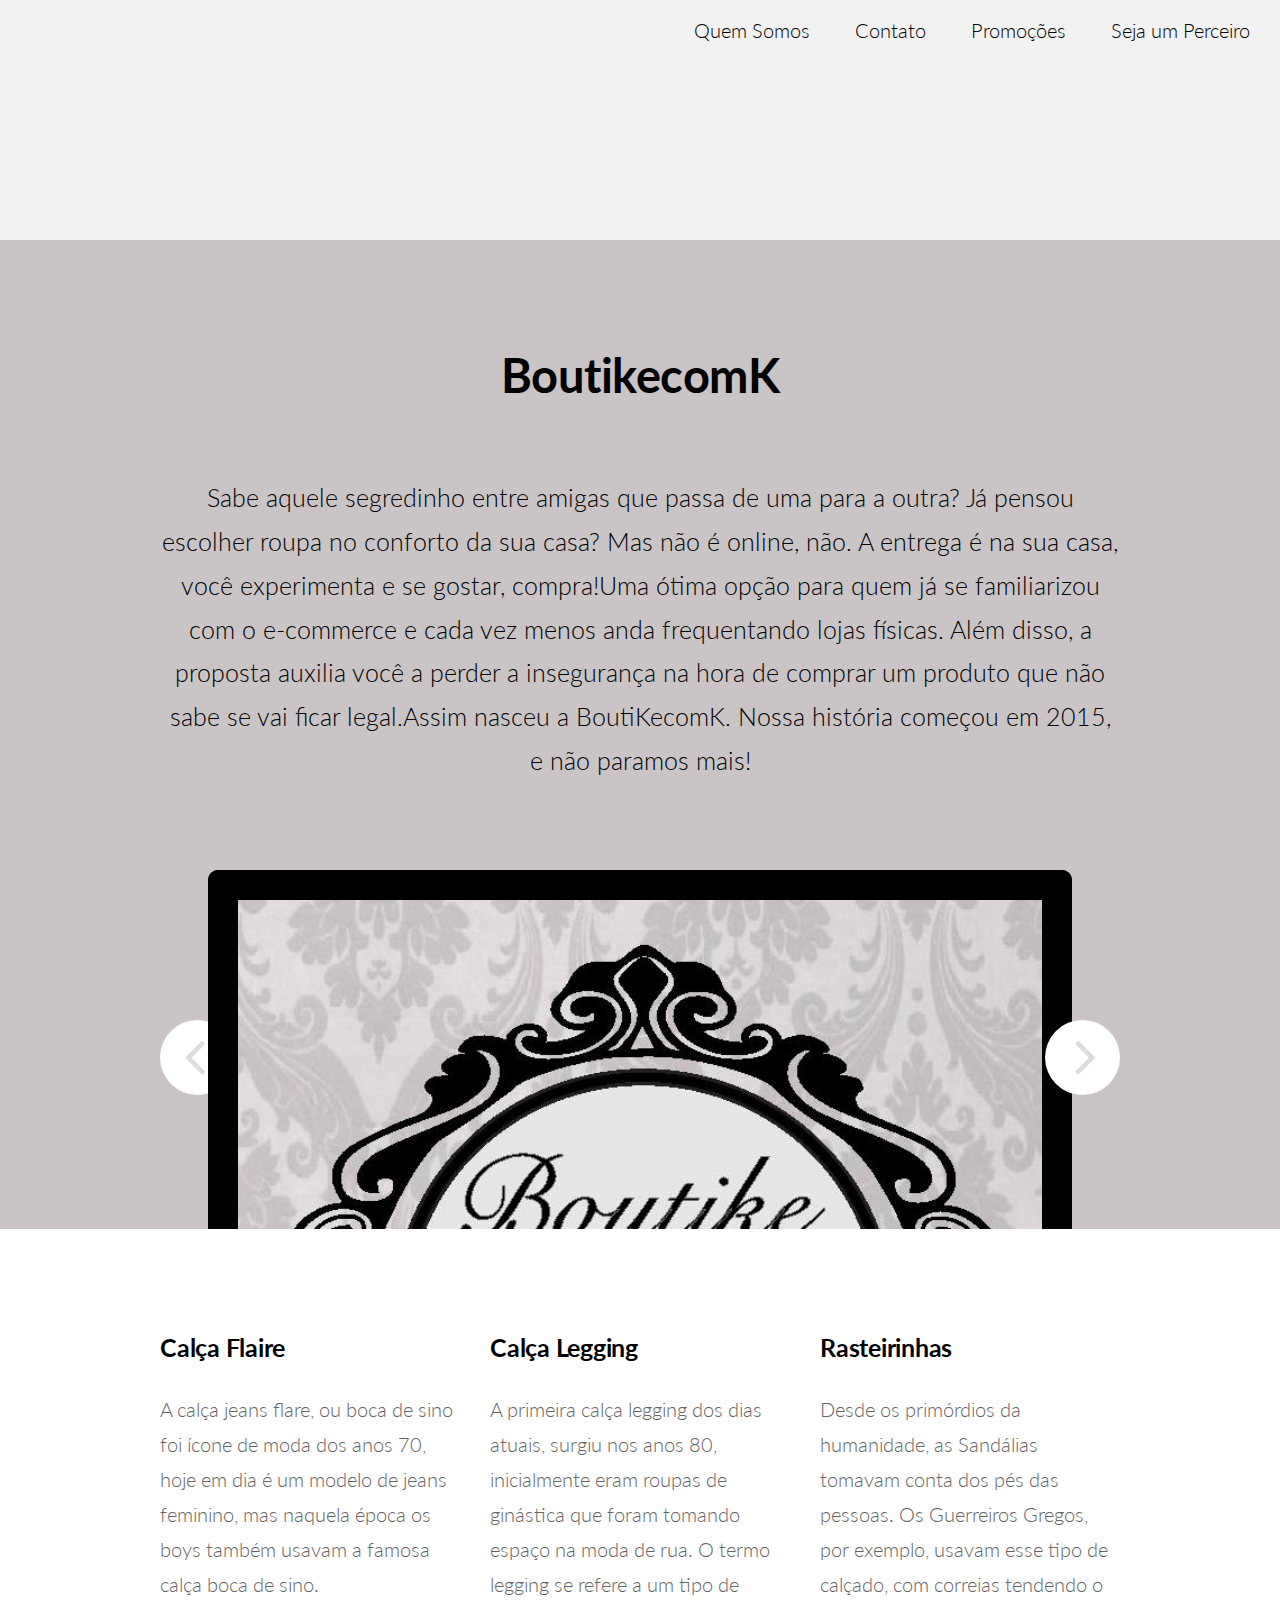
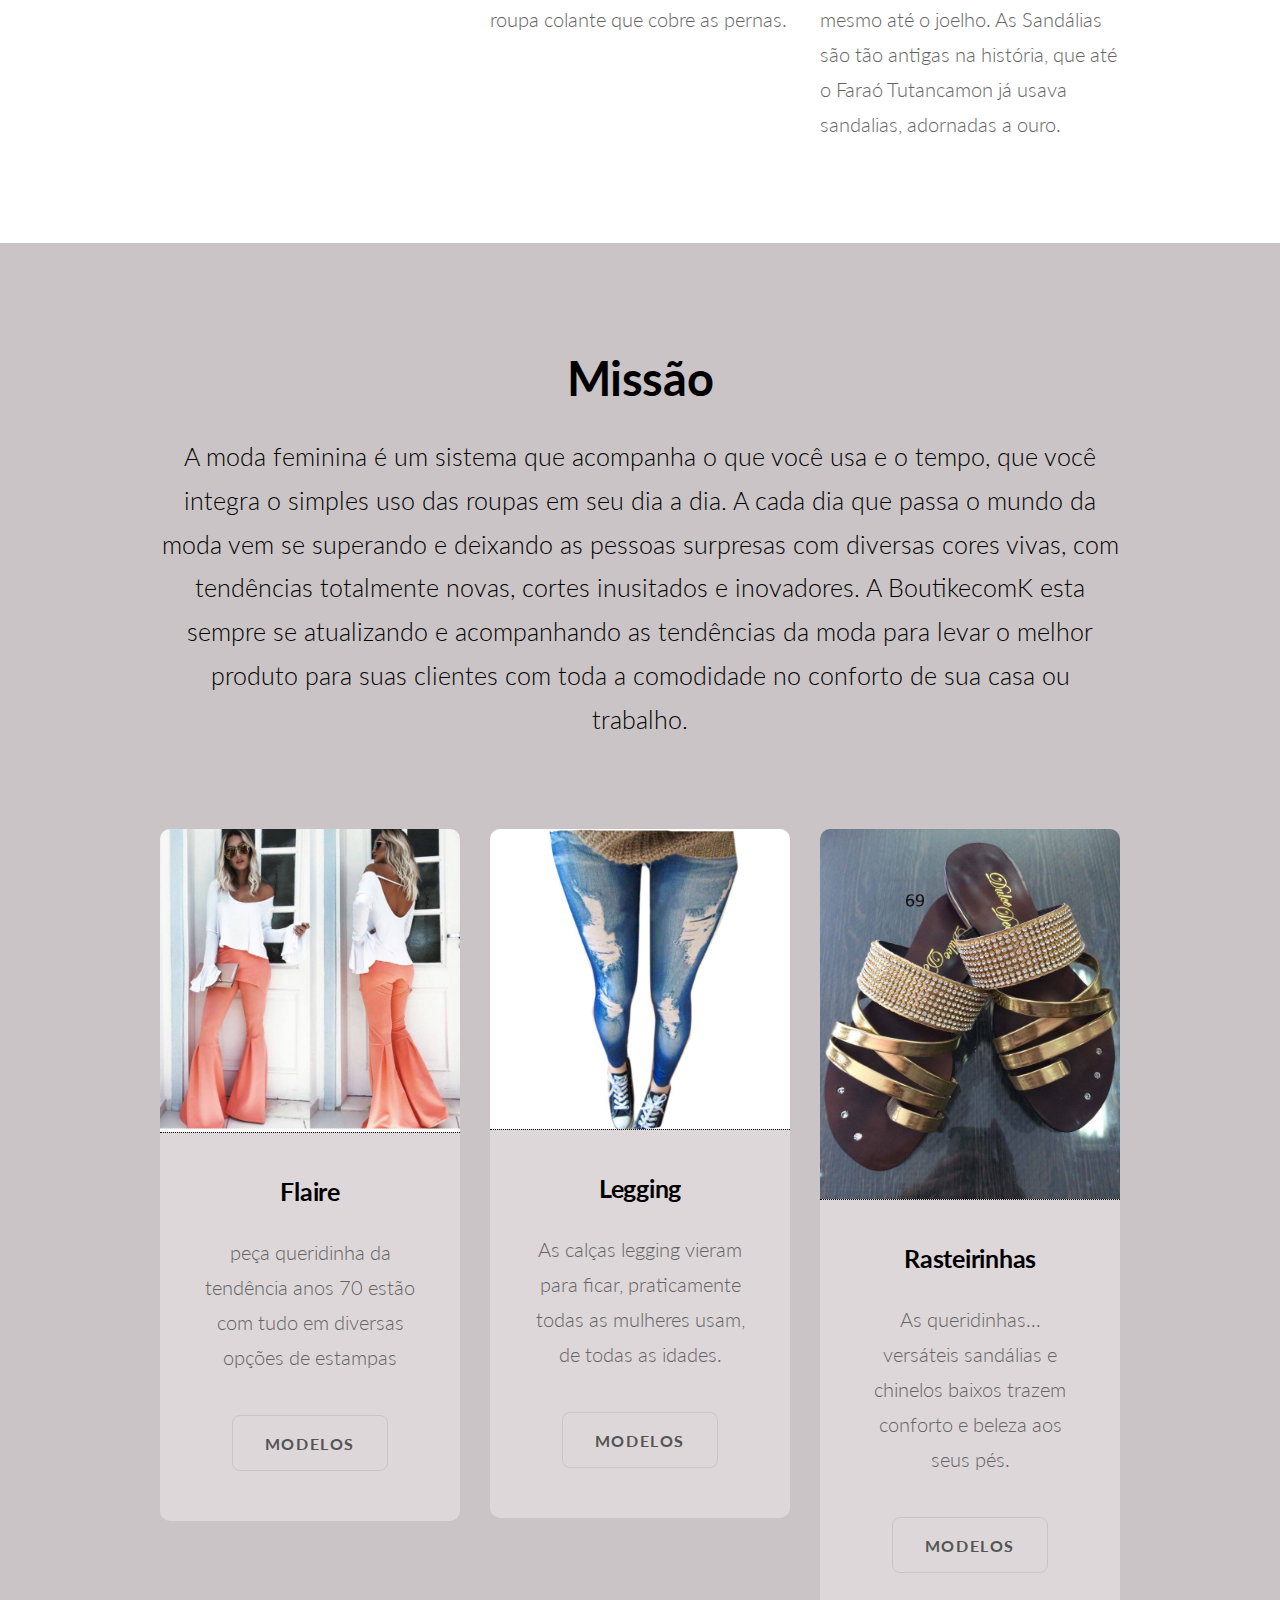
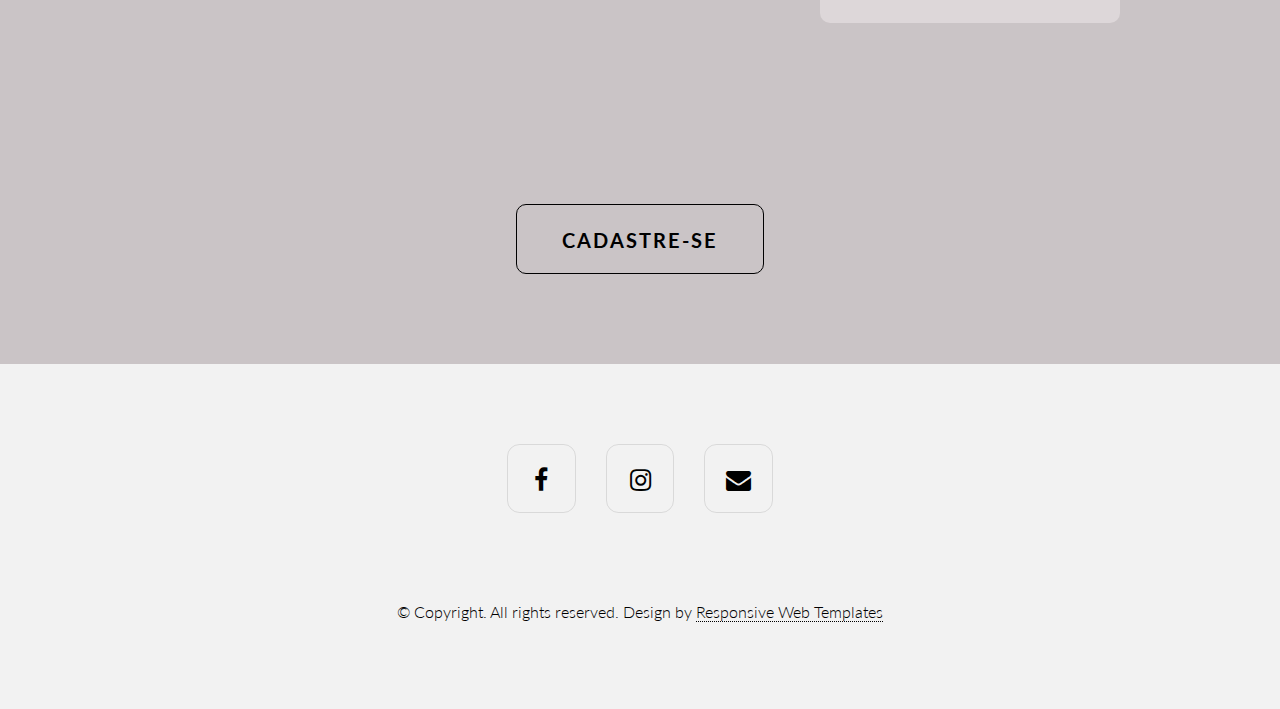
==== index.html @ 0c2d976b "feitas alterações em modelos legging rasteirinhas e flaire" ====
<!DOCTYPE HTML>

<html>
	<head>
		<title>BoutiKecomK</title>
		<meta http-equiv="content-type" content="text/html; charset=utf-8" />
		<meta name="description" content="" />
		<meta name="keywords" content="" />
		<!--[if lte IE 8]><script src="css/ie/html5shiv.js"></script><![endif]-->
		<script src="js/jquery.min.js"></script>
		<script src="js/jquery.dropotron.min.js"></script>
		<script src="js/jquery.scrollgress.min.js"></script>
		<script src="js/jquery.scrolly.min.js"></script>
		<script src="js/jquery.slidertron.min.js"></script>
		<script src="js/skel.min.js"></script>
		<script src="js/skel-layers.min.js"></script>
		<script src="js/init.js"></script>

			<link rel="stylesheet" href="css/style.css" />
			<link rel="stylesheet" href="http://cdnjs.cloudflare.com/ajax/libs/font-awesome/4.7.0/css/font-awesome.css"/>
		
		<!--[if lte IE 9]><link rel="stylesheet" href="css/ie/v9.css" /><![endif]-->
		<!--[if lte IE 8]><link rel="stylesheet" href="css/ie/v8.css" /><![endif]-->
	</head>
	<body class="landing">
             
		<!-- Header -->
			<header id="header" class="alt skel-layers-fixed">
				<h1><a href="index.html"><span></span></a></h1>
				<nav id="nav">
					<ul>					
													
								<li><a href="quemsomos.html">Quem Somos</a></li>
								<li><a href="contato.html">Contato</a></li>
								<li><a href="promocoes.html">Promoções</a></li>
								<li><a href="sejaumparceiro.html">Seja um Perceiro</a>
						
									
					</ul>																								
				</nav>
			</header>


			<!-- One -->
			<section id="one" class="wrapper style1">
				<div class="container">
					<header class="major">
						<h2>BoutikecomK</h2>
						<p><br>Sabe aquele segredinho entre amigas que passa de uma para a outra? Já pensou escolher roupa no conforto da sua casa? Mas não é online, não. A entrega é na sua casa, você experimenta e se gostar, compra!Uma ótima opção para quem já se familiarizou com o e-commerce e cada vez menos anda frequentando lojas físicas. Além disso, a proposta auxilia  você a perder a insegurança na hora de comprar um produto que não sabe se vai ficar legal.Assim nasceu a BoutiKecomK. Nossa história começou em 2015, e não paramos mais!</p>

					</header>
					<div class="slider">
						<span class="nav-previous"></span>
						<div class="viewer">
							<div class="reel">
								<div class="slide">
									<img src="img/k.jpg" alt="" />
								</div>
								<div class="slide">
									<img src="img/k1.jpg" alt="" />
								</div>
								<div class="slide">
									<img src="img/k2.jpg" alt="" />
								</div>
								<div class="slide">
									<img src="img/k3.jpg" alt="" />
								</div>
							</div>
						</div>
						<span class="nav-next"></span>
					</div>
				</div>
			</section>
			
		<!-- Two -->
			<section id="two" class="wrapper style2">
				<div class="container">
					<div class="row uniform">
						<div class="4u 6u(2) 12u$(3)">
							<section class="">
								<h3>Calça Flaire</h3>
								<p>A calça jeans flare, ou boca de sino foi ícone de moda dos anos 70, hoje em dia é um modelo de jeans feminino, mas naquela época os boys também usavam a famosa calça boca de sino.</p>
								
							</section>
						</div>
						<div class="4u 6u$(2) 12u$(3)">
							<section class="">
								<h3>Calça Legging</h3>
								<p>A primeira calça legging dos dias atuais, surgiu nos anos 80, inicialmente eram  roupas de ginástica que foram tomando espaço na moda de rua.
                                O termo legging se refere a um tipo de roupa colante que cobre as pernas.</p>
								
							</section>
						</div>
						
						<div class="4u 6u$(2) 12u$(3)">
							<section class="">
								<h3>Rasteirinhas</h3>
								<p>Desde os primórdios da humanidade, as Sandálias tomavam conta dos pés das pessoas. Os Guerreiros Gregos, por exemplo, usavam esse tipo de calçado, com correias tendendo o mesmo até o joelho. As Sandálias são tão antigas na história, que até o Faraó Tutancamon já usava sandalias, adornadas a ouro.</p>
									
							</section>
						</div>
						
						
					</div>
				</div>
			</section>
			
		<!-- Three -->
			<section id="three" class="wrapper style1">
				<div class="container">
					<header class="major">
						<h2>Missão</h2>
						<p>A moda feminina é um sistema que acompanha o que você usa e o tempo, que você integra o simples uso das roupas em seu dia a dia. A cada dia que passa o mundo da moda vem se superando e deixando as pessoas surpresas com diversas cores vivas, com tendências totalmente novas, cortes inusitados e inovadores. A BoutikecomK esta sempre se atualizando e acompanhando as tendências da moda para levar o melhor produto para suas clientes com toda a comodidade no conforto de sua casa ou trabalho.</p>
					</header>
					<div class="row">
						<div class="4u 6u(2) 12u$(3)">
							<article class="box post">
								<a href="#" class="image fit"><img src="img/k1.jpg" alt=""/></a>
								<h3>Flaire</h3>
								<p> peça queridinha da tendência anos 70 estão com tudo em diversas opções de estampas</p>
								<ul class="actions">
									<li><a href="modelosflaire.html" class="button">Modelos</a></li>
								</ul>
							</article>
						</div>
						<div class="4u 6u$(2) 12u$(3)">
							<article class="box post">
								<a href="#" class="image fit"><img src="img/lg.jpg" alt="" /></a>
								<h3>Legging</h3>
								<p>As calças legging vieram para ficar, praticamente todas as mulheres usam, de todas as idades. </p>
								<ul class="actions">
									<li><a href="modeloslegging.html" class="button">Modelos</a></li>
								</ul>
							</article>
						</div>
						<div class="4u$ 6u(2) 12u$(3)">
							<article class="box post">
								<a href="#" class="image fit"><img src="img/k5.jpg" width="300px" height="370px" alt="" /></a>
								<h3>Rasteirinhas</h3>
								<p>As queridinhas... versáteis sandálias e chinelos baixos trazem conforto e beleza aos seus pés.</p>
								<ul class="actions">
									<li><a href="modelosras.html" class="button">Modelos</a></li>
								</ul>
							</article>
						</div>
						
						
						
					</div>
				</div>
				
			</section>
			
			
		<!-- CTA -->
			<section id="cta" class="wrapper style3">
				
				<ul class="actions">
					<li><a href="https://form.jotformz.com/71383771291662" class="button big">Cadastre-se</a></li>
				</ul>
			</section>
			
		<!-- Footer -->
			<footer id="footer">
				<ul class="icons">
					
					<li><a target="blank" href="https://www.facebook.com/boutikecomk/" class="icon fa-facebook"><span class="label">Facebook</span></a></li>
					<li><a target="blank" href="https://www.instagram.com/pereiraka_/?hl=pt-br" class="icon fa-instagram"><span class="label">Instagram</span></a></li>
					
					<li><a href="#" class="icon fa-envelope"><span class="label">Envelope</span></a></li>
				</ul>
				
				<span class="copyright">
					&copy; Copyright. All rights reserved. Design by <a href="http://www.html5webtemplates.co.uk">Responsive Web Templates</a>
				</span>
			</footer>

	</body>
</html>
---- css/style.css ----
@import url(font-awesome.min.css);
@import url("http://fonts.googleapis.com/css?family=Lato:300,700");

/*
	Drift by Pixelarity
	pixelarity.com @pixelarity
	License: pixelarity.com/license
*/

/* Basic */

	body {
		background: #f2f2f2;
		background-image:url("img/k.jpg") ; 
	}

		body.is-loading * {
			-moz-animation: none !important;
			-webkit-animation: none !important;
			-o-animation: none !important;
			-ms-animation: none !important;
			animation: none !important;
			-moz-transition: none !important;
			-webkit-transition: none !important;
			-o-transition: none !important;
			-ms-transition: none !important;
			transition: none !important;
		}

	body, input, select, textarea {
		color: #646464;
		font-family: "Lato", Helvetica, sans-serif;
		font-size: 15pt;
		font-weight: 300;
		line-height: 1.75em;
	}

	a {
		-moz-transition: color 0.2s ease-in-out, border-color 0.2s ease-in-out;
		-webkit-transition: color 0.2s ease-in-out, border-color 0.2s ease-in-out;
		-o-transition: color 0.2s ease-in-out, border-color 0.2s ease-in-out;
		-ms-transition: color 0.2s ease-in-out, border-color 0.2s ease-in-out;
		transition: color 0.2s ease-in-out, border-color 0.2s ease-in-out;
		color:#000000;
		text-decoration: none;
		border-bottom: dotted 1px;
	}

		a:hover {
			text-decoration: none;
			color: #000000 !important;
			border-bottom-color: transparent;
		}

	strong, b {
		color: #000000;
		font-weight: 700;
	}

	em, i {
		font-style: italic;
	}

	p {
		margin: 0 0 2em 0;
	}

	h1, h2, h3, h4, h5, h6 {
		color: #000000;
		font-weight: 700;
		line-height: 1em;
		margin: 0 0 1em 0;
		letter-spacing: -0.01em;
	}

		h1 a, h2 a, h3 a, h4 a, h5 a, h6 a {
			color: #000000;
			text-decoration: none;
		}

	h2 {
		font-size: 1.75em;
		line-height: 1.5em;
	}

	h3 {
		font-size: 1.25em;
		line-height: 1.5em;
	}

	h4 {
		font-size: 1.1em;
		line-height: 1.5em;
	}

	h5 {
		font-size: 0.9em;
		line-height: 1.5em;
	}

	h6 {
		font-size: 0.7em;
		line-height: 1.5em;
	}

	sub {
		font-size: 0.8em;
		position: relative;
		top: 0.5em;
	}

	sup {
		font-size: 0.8em;
		position: relative;
		top: -0.5em;
	}

	hr {
		border: 0;
		border-bottom: solid 1px rgba(144, 144, 144, 0.25);
		margin: 2em 0;
	}

		hr.major {
			margin: 3em 0;
		}

	blockquote {
		border-left: solid 4px rgba(144, 144, 144, 0.25);
		font-style: italic;
		margin: 0 0 2em 0;
		padding: 0.5em 0 0.5em 2em;
	}

	code {
		background: rgba(144, 144, 144, 0.075);
		border-radius: 0.5em;
		border: solid 1px rgba(144, 144, 144, 0.25);
		font-family: "Courier New", monospace;
		font-size: 0.9em;
		margin: 0 0.25em;
		padding: 0.25em 0.65em;
	}

	pre {
		-webkit-overflow-scrolling: touch;
		font-family: "Courier New", monospace;
		font-size: 0.9em;
		margin: 0 0 2em 0;
	}

		pre code {
			display: block;
			line-height: 1.75em;
			padding: 1em 1.5em;
			overflow-x: auto;
		}

	.align-left {
		text-align: left;
	}

	.align-center {
		text-align: center;
	}

	.align-right {
		text-align: right;
	}

/* Section/Article */

	section.special, article.special {
		text-align: center;
	}

	header p {
		color: #000000;
		position: relative;
		margin: 0 0 1.5em 0;
	}

	header h2 + p {
		font-size: 1.25em;
		margin-top: -1em;
		line-height: 1.75em;
	}

	header h3 + p {
		font-size: 1.1em;
		margin-top: -0.85em;
		line-height: 1.5em;
	}

	header h4 + p,
	header h5 + p,
	header h6 + p {
		font-size: 0.9em;
		margin-top: -0.75em;
		line-height: 1.5em;
	}

	header.major {
		text-align: center;
	}

		header.major h2 {
			font-size: 2.35em;
		}

		header.major p {
			margin: -1em 0 3.5em 0;
		}

/* Form */

	form {
		margin: 0 0 2em 0;
	}

	label {
		color: #000000;
		display: block;
		font-size: 0.9em;
		font-weight: 700;
		margin: 0 0 1em 0;
	}

	input[type="text"],
	input[type="password"],
	input[type="email"],
	select,
	textarea {
		-moz-appearance: none;
		-webkit-appearance: none;
		-o-appearance: none;
		-ms-appearance: none;
		appearance: none;
		background: rgba(144, 144, 144, 0.075);
		border-radius: 0.5em;
		border: none;
		border: solid 1px rgba(144, 144, 144, 0.25);
		color: #000000;
		display: block;
		outline: 0;
		padding: 0 1em;
		text-decoration: none;
		width: 100%;
	}

		input[type="text"]:invalid,
		input[type="password"]:invalid,
		input[type="email"]:invalid,
		select:invalid,
		textarea:invalid {
			box-shadow: none;
		}

		input[type="text"]:focus,
		input[type="password"]:focus,
		input[type="email"]:focus,
		select:focus,
		textarea:focus {
			border-color: #e0555a;
			box-shadow: 0 0 0 1px #e0555a;
		}

	.select-wrapper {
		text-decoration: none;
		display: block;
		position: relative;
	}

		.select-wrapper:before {
			-moz-osx-font-smoothing: grayscale;
			-webkit-font-smoothing: antialiased;
			font-family: FontAwesome;
			font-style: normal;
			font-weight: normal;
			text-transform: none !important;
		}

		.select-wrapper:before {
			content: '\f078';
			color: rgba(144, 144, 144, 0.25);
			display: block;
			height: 2.75em;
			line-height: 2.75em;
			pointer-events: none;
			position: absolute;
			right: 0;
			text-align: center;
			top: 0;
			width: 2.75em;
		}

		.select-wrapper select:-ms-expand {
			display: none;
		}

		.foto{
			float: left;
			border-radius: 30px;
		}

	input[type="text"],
	input[type="password"],
	input[type="email"],
	select {
		height: 2.75em;
	}

	textarea {
		padding: 0.75em 1em;
	}

	input[type="checkbox"],
	input[type="radio"] {
		-moz-appearance: none;
		-webkit-appearance: none;
		-o-appearance: none;
		-ms-appearance: none;
		appearance: none;
		display: block;
		float: left;
		margin-right: -2em;
		opacity: 0;
		width: 1em;
		z-index: -1;
	}

		input[type="checkbox"] + label,
		input[type="radio"] + label {
			text-decoration: none;
			color: #000000;
			cursor: pointer;
			display: inline-block;
			font-size: 1em;
			font-weight: 300;
			padding-left: 2.4em;
			padding-right: 0.75em;
			position: relative;
		}

			input[type="checkbox"] + label:before,
			input[type="radio"] + label:before {
				-moz-osx-font-smoothing: grayscale;
				-webkit-font-smoothing: antialiased;
				font-family: FontAwesome;
				font-style: normal;
				font-weight: normal;
				text-transform: none !important;
			}

			input[type="checkbox"] + label:before,
			input[type="radio"] + label:before {
				background: rgba(144, 144, 144, 0.075);
				border-radius: 0.5em;
				border: solid 1px rgba(144, 144, 144, 0.25);
				content: '';
				display: inline-block;
				height: 1.65em;
				left: 0;
				line-height: 1.58125em;
				position: absolute;
				text-align: center;
				top: 0;
				width: 1.65em;
			}

		input[type="checkbox"]:checked + label:before,
		input[type="radio"]:checked + label:before {
			background: #494d53;
			border-color: #494d53;
			color: #000000;
			content: '\f00c';
		}

		input[type="checkbox"]:focus + label:before,
		input[type="radio"]:focus + label:before {
			border-color: #000000;
			box-shadow: 0 0 0 1px #e0555a;
		}

	input[type="checkbox"] + label:before {
		border-radius: 0.5em;
	}

	input[type="radio"] + label:before {
		border-radius: 100%;
	}

	::-webkit-input-placeholder {
		color: #000000 !important;
		opacity: 1.0;
	}

	:-moz-placeholder {
		color: #000000 !important;
		opacity: 1.0;
	}

	::-moz-placeholder {
		color: #000000 !important;
		opacity: 1.0;
	}

	:-ms-input-placeholder {
		color: #000000 !important;
		opacity: 1.0;
	}

	.formerize-placeholder {
		color: #000000 !important;
		opacity: 1.0;
	}

/* Box */

	.box {
		border-radius: 0.5em;
		border: solid 1px rgba(144, 144, 144, 0.25);
		margin-bottom: 2em;
		padding: 2em;
	}

		.box > :last-child,
		.box > :last-child > :last-child,
		.box > :last-child > :last-child > :last-child {
			margin-bottom: 0;
		}

		.box.alt {
			border: 0;
			border-radius: 0;
			padding: 0;
		}

		.box.post {
			margin-left: auto;
			margin-right: auto;
			text-align: center;
		}

			.box.post .image:first-child {
				border-bottom-left-radius: 0;
				border-bottom-right-radius: 0;
				margin: -2em 0 2em -2em;
				width: calc(100% + 4em);
			}

				.box.post .image:first-child img {
					border-bottom-left-radius: 0;
					border-bottom-right-radius: 0;
				}

/* Icon */

	.icon {
		text-decoration: none;
		border-bottom: none;
		position: relative;
	}

		.icon:before {
			-moz-osx-font-smoothing: grayscale;
			-webkit-font-smoothing: antialiased;
			font-family: FontAwesome;
			font-style: normal;
			font-weight: normal;
			text-transform: none !important;
		}

		.icon > .label {
			display: none;
		}

/* Image */

	.wra{
		border-radius: 0.5em;
		border: 0;
		display: inline-block;
		position: relative;
	}

		.image img {
			position: relative;
			border-radius: 0.5em;
			display: block;
		}

		.image.left {
			float: left;
			padding: 0 1.5em 1em 0;
			top: 0.25em;
		}

		.image.right {
			float: right;
			padding: 0 0 1em 1.5em;
			top: 0.25em;
		}

		.image.left, .image.right {
			max-width: 40%;
		}

			.image.left img, .image.right img {
				width: 100%;
			}

		.image.fit {
			display: block;
			margin: 0 0 2em 0;
			width: 100%;
		}

			.image.fit img {
				display: block;
				width: 100%;
			}

/* List */

	ol {
		list-style: decimal;
		margin: 0 0 2em 0;
		padding-left: 1.25em;
	}

		ol li {
			padding-left: 0.25em;
		}

	ul {
		list-style: disc;
		margin: 0 0 2em 0;
		padding-left: 1em;
	}

		ul li {
			padding-left: 0.5em;
		}

		ul.alt {
			list-style: none;
			padding-left: 0;
		}

			ul.alt li {
				border-top: solid 1px rgba(144, 144, 144, 0.25);
				padding: 0.5em 0;
			}

				ul.alt li:first-child {
					border-top: 0;
					padding-top: 0;
				}

		ul.icons {
			cursor: default;
			list-style: none;
			padding-left: 0;
		}

			ul.icons li {
				display: inline-block;
				padding: 0 1.25em 0 0;
			}

				ul.icons li:last-child {
					padding-right: 0 !important;
				}

				ul.icons li .icon {
					border-radius: 0.5em;
					border: solid 1px rgba(144, 144, 144, 0.25);
					color: #000000 !important;
					display: inline-block;
					font-size: 1.25em;
					height: 2.75em;
					line-height: 2.75em;
					text-align: center;
					width: 2.75em;
				}

				ul.icons li a.icon {
					-moz-transition: background-color 0.2s ease-in-out, color 0.2s ease-in-out;
					-webkit-transition: background-color 0.2s ease-in-out, color 0.2s ease-in-out;
					-o-transition: background-color 0.2s ease-in-out, color 0.2s ease-in-out;
					-ms-transition: background-color 0.2s ease-in-out, color 0.2s ease-in-out;
					transition: background-color 0.2s ease-in-out, color 0.2s ease-in-out;
				}

					ul.icons li a.icon:hover {
						background-color: rgba(144, 144, 144, 0.075);
					}

					ul.icons li a.icon:active {
						background-color: rgba(144, 144, 144, 0.2);
					}

		ul.actions {
			cursor: default;
			list-style: none;
			padding-left: 0;
		}

			ul.actions li {
				display: inline-block;
				padding: 0 1em 0 0;
				vertical-align: middle;
			}

				ul.actions li:last-child {
					padding-right: 0;
				}

			ul.actions.small li {
				padding: 0 0.5em 0 0;
			}

			ul.actions.vertical li {
				display: block;
				padding: 1em 0 0 0;
			}

				ul.actions.vertical li:first-child {
					padding-top: 0;
				}

				ul.actions.vertical li > * {
					margin-bottom: 0;
				}

			ul.actions.vertical.small li {
				padding: 0.5em 0 0 0;
			}

				ul.actions.vertical.small li:first-child {
					padding-top: 0;
				}

			ul.actions.fit {
				display: table;
				margin-left: -1em;
				padding: 0;
				table-layout: fixed;
				width: calc(100% + 1em);
			}

				ul.actions.fit li {
					display: table-cell;
					padding: 0 0 0 1em;
				}

					ul.actions.fit li > * {
						margin-bottom: 0;
					}

				ul.actions.fit.small {
					margin-left: -0.5em;
					width: calc(100% + 0.5em);
				}

					ul.actions.fit.small li {
						padding: 0 0 0 0.5em;
					}

		ul.menu {
			line-height: 1em;
			list-style: none;
			padding: 0;
		}

			ul.menu li {
				border-left: solid 1px rgba(144, 144, 144, 0.25);
				display: inline-block;
				margin-left: 1em;
				padding-left: 1em;
			}

				ul.menu li:first-child {
					border-left: 0;
					margin-left: 0;
					padding-left: 0;
				}

	dl {
		margin: 0 0 2em 0;
	}

/* Table */

	.table-wrapper {
		-webkit-overflow-scrolling: touch;
		overflow-x: left;
	}

	table {
		margin: 0 0 2em 0;
		width: 100%;
	}

		table tbody tr {
			border: solid 1px rgba(144, 144, 144, 0.25);
			border-left: 0;
			border-right: 0;
		}

			table tbody tr:nth-child(2n + 1) {
				background-color: rgba(144, 144, 144, 0.075);
			}

		table td {
			padding: 0.75em 0.75em;
		}

		table th {
			color: #000000;
			font-size: 0.9em;
			font-weight: 700;
			padding: 0 0.75em 0.75em 0.75em;
			text-align: left;
		}

		table thead {
			border-bottom: solid 2px rgba(144, 144, 144, 0.25);
		}

		table tfoot {
			border-top: solid 2px rgba(144, 144, 144, 0.25);
		}

		table.alt {
			border-collapse: separate;
		}

			table.alt tbody tr td {
				border: solid 1px rgba(144, 144, 144, 0.25);
				border-left-width: 0;
				border-top-width: 0;
			}

				table.alt tbody tr td:first-child {
					border-left-width: 1px;
				}

			table.alt tbody tr:first-child td {
				border-top-width: 1px;
			}

			table.alt thead {
				border-bottom: 0;
			}

			table.alt tfoot {
				border-top: 0;
			}

/* Button */

	input[type="submit"],
	input[type="reset"],
	input[type="button"],
	.button {
		-moz-appearance: none;
		-webkit-appearance: none;
		-o-appearance: none;
		-ms-appearance: none;
		appearance: none;
		-moz-transition: background-color 0.2s ease-in-out, color 0.2s ease-in-out;
		-webkit-transition: background-color 0.2s ease-in-out, color 0.2s ease-in-out;
		-o-transition: background-color 0.2s ease-in-out, color 0.2s ease-in-out;
		-ms-transition: background-color 0.2s ease-in-out, color 0.2s ease-in-out;
		transition: background-color 0.2s ease-in-out, color 0.2s ease-in-out;
		background-color: transparent;
		border-radius: 0.5em;
		border: solid 1px rgba(144, 144, 144, 0.25) !important;
		color: #545454 !important;
		cursor: pointer;
		display: inline-block;
		font-size: 0.8em;
		font-weight: 700;
		height: 3.5em;
		letter-spacing: 0.1em;
		line-height: 3.5em;
		overflow: hidden;
		padding: 0 2em;
		text-align: center;
		text-decoration: none;
		text-overflow: ellipsis;
		text-transform: uppercase;
		white-space: nowrap;
	}

		input[type="submit"]:hover,
		input[type="reset"]:hover,
		input[type="button"]:hover,
		.button:hover {
			background-color: rgba(144, 144, 144, 0.075);
			color: #545454 !important;
		}

		input[type="submit"]:active,
		input[type="reset"]:active,
		input[type="button"]:active,
		.button:active {
			background-color: rgba(144, 144, 144, 0.2);
		}

		input[type="submit"].icon,
		input[type="reset"].icon,
		input[type="button"].icon,
		.button.icon {
			padding-left: 1.35em;
		}

			input[type="submit"].icon:before,
			input[type="reset"].icon:before,
			input[type="button"].icon:before,
			.button.icon:before {
				margin-right: 0.5em;
			}

		input[type="submit"].fit,
		input[type="reset"].fit,
		input[type="button"].fit,
		.button.fit {
			display: block;
			margin: 0 0 1em 0;
			width: 100%;
		}

		input[type="submit"].small,
		input[type="reset"].small,
		input[type="button"].small,
		.button.small {
			font-size: 0.8em;
		}

		input[type="submit"].big,
		input[type="reset"].big,
		input[type="button"].big,
		.button.big {
			font-size: 1em;
			height: 3.5em;
			line-height: 3.5em;
			padding: 0 2.25em;
		}

		input[type="submit"].special,
		input[type="reset"].special,
		input[type="button"].special,
		.button.special {
			background-color: #000000;
			color: #000000!important;
		}

			input[type="submit"].special:hover,
			input[type="reset"].special:hover,
			input[type="button"].special:hover,
			.button.special:hover {
				background-color: #000000;
			}

			input[type="submit"].special:active,
			input[type="reset"].special:active,
			input[type="button"].special:active,
			.button.special:active {
				background-color: #000000;
			}

		input[type="submit"].disabled, input[type="submit"]:disabled,
		input[type="reset"].disabled,
		input[type="reset"]:disabled,
		input[type="button"].disabled,
		input[type="button"]:disabled,
		.button.disabled,
		.button:disabled {
			background-color: #000000 !important;
			box-shadow: inset 0 -0.15em 0 0 rgba(0, 0, 0, 0.15);
			color: #000000!important;
			cursor: default;
			opacity: 0.25;
		}

/* Feature */

	.feature {
		text-decoration: none;
		padding-left: 6.5em;
		position: relative;
		text-align: left;
	}

		.feature:before {
			-moz-osx-font-smoothing: grayscale;
			-webkit-font-smoothing: antialiased;
			font-family: FontAwesome;
			font-style: normal;
			font-weight: normal;
			text-transform: none !important;
		}

		.feature:before {
			border-radius: 0.5em;
			border: solid 1px rgba(144, 144, 144, 0.25);
			color: #e0555a;
			display: inline-block;
			font-size: 2.25em;
			height: 2em;
			left: 0;
			line-height: 2em;
			position: absolute;
			text-align: center;
			top: 0;
			width: 2em;
		}

		.feature h3 {
			margin: 0 0 0.7em 0;
		}

/* Slider */

	.slider {
		position: relative;

	}

		.slider .viewer {
			position: relative;
			border-radius: 0.5em;
			border: solid 1.5em #000000;
			height: 30em;
			margin: 0 auto;
			overflow: hidden;
			width: 90%;
			border-color: #000000;
		}

		.slider .slide img {
			border-radius: 0.375em;
			display: block;
			width: 100%;

		}

		.slider .nav-next,
		.slider .nav-previous {
			text-decoration: none;
			background: #fff;
			border-radius: 100%;
			color: #ddd;
			cursor: pointer;
			display: block;
			font-size: 3em;
			height: 1.25em;
			line-height: 1.15em;
			margin-top: -0.5em;
			position: absolute;
			text-align: center;
			top: 50%;
			width: 1.25em;
		}

			.slider .nav-next:before,
			.slider .nav-previous:before {
				-moz-osx-font-smoothing: grayscale;
				-webkit-font-smoothing: antialiased;
				font-family: FontAwesome;
				font-style: normal;
				font-weight: normal;
				text-transform: none !important;
			}

			.slider .nav-next:before,
			.slider .nav-previous:before {
				position: relative;
			}

		.slider .nav-next {
			right: 0;
		}

			.slider .nav-next:before {
				content: '\f105';
				right: -0.05em;
			}

		.slider .nav-previous {
			left: 0;
		}

			.slider .nav-previous:before {
				content: '\f104';
				left: -0.05em;
			}

/* Wrapper */

	.wrapper {
		padding: 5em 0 3em 0;
	}

		.wrapper.style1 {
			background-color: #cac4c6;
		}

			.wrapper.style1 .box {
				background:#ddd7d9;
				border: 0;
			}

		.wrapper.style2 {
			background: #ffffff;
		}

		.wrapper.style3 {
			background: #cac4c6;
			color:#cac4c6;
		}

			.wrapper.style3 h1, .wrapper.style3 h2, .wrapper.style3 h3, .wrapper.style3 h4, .wrapper.style3 h5, .wrapper.style3 h6 {
				color: #000000;
			}

			.wrapper.style3 header p {
				color: #000000;
			}

			.wrapper.style3 .button {
				border-color: #000000 !important;
				color: #000000 !important;
			}

				.wrapper.style3 .button:hover {
					background-color: rgba(255, 255, 255, 0.075);
				}

				.wrapper.style3 .button:active {
					background-color: rgba(255, 255, 255, 0.2);
				}

/* Header */

	#skel-layers-wrapper {
		padding-top: 2em;
	}

	body.landing #skel-layers-wrapper {
		padding-top: 0;
	}
	@-moz-keyframes reveal-header { 0% { top: -5em; } 100% { top: 0; } }
	@-webkit-keyframes reveal-header { 0% { top: -5em; } 100% { top: 0; } }
	@-o-keyframes reveal-header { 0% { top: -5em; } 100% { top: 0; } }
	@-ms-keyframes reveal-header { 0% { top: -5em; } 100% { top: 0; } }
	@keyframes reveal-header { 0% { top: -5em; } 100% { top: 0; } }

	#header {
		background-image: none;       
        background-repeat: no-repeat;
		background-color: #fff;
		box-shadow: 0 1px 2px 0 rgba(0, 0, 0, 0.05);
		color: #000000;
		cursor: default;
		height: 12em;
		left: 0;
		line-height: 3em;
		position: scroll;
		top: 0;
		width: 100%;
		z-index: 10000;
	}

		#header.reveal {
			-moz-animation: reveal-header 0.5s;
			-webkit-animation: reveal-header 0.5s;
			-o-animation: reveal-header 0.5s;
			-ms-animation: reveal-header 0.5s;
			animation: reveal-header 0.5s;
		}

		#header.alt {
			-moz-animation: none;
			-webkit-animation: none;
			-o-animation: none;
			-ms-animation: none;
			animation: none;
			background-color: transparent;
			box-shadow: none;
			color: #fff;
		}

		#header h1 {
			color: #000000;
			font-size: 1em;
			height: inherit;
			left: 1.25em;
			line-height: inherit;
			margin: 0;
			padding: 0;
			position: absolute;
			top: 0;
		}

			#header h1 span {
				font-weight: 300;
			}

			#header h1 a {
				border: 0;
			}

		#header nav {
			height: inherit;
			line-height: inherit;
			position: absolute;
			right: 1.5em;
			top: 0;
			vertical-align: middle;
		}

			#header nav > ul {
				list-style: none;
				margin: 0;
				padding-left: 0;
			}

				#header nav > ul > li {
					border-radius: 0.5em;
					display: inline-block;
					margin-left: 2em;
					padding-left: 0;
				}

					#header nav > ul > li a {
						border: 0;
						color: #000000;
						display: inline-block;
						text-decoration: none;
					}

						#header nav > ul > li a.icon:before {
							margin-right: 0.5em;
						}

					#header nav > ul > li:first-child {
						margin-left: 0;
					}

					#header nav > ul > li .button {
						height: 2.25em;
						line-height: 2.25em;
						margin-bottom: 0;
						padding: 0 1em;
						position: relative;
						top: -0.075em;
						vertical-align: middle;
					}

					#header nav > ul > li > ul {
						display: none;
					}

		#header .container {
			position: relative;
		}

			#header .container h1 {
				left: 0;
			}

			#header .container nav {
				right: 0;
			}

	.dropotron {
		background: #fff;
		border-radius: 0.5em;
		box-shadow: 0 0 3px 1px rgba(0, 0, 0, 0.05);
		list-style: none;
		margin-top: -0.75em;
		min-width: 10em;
		padding: 0.75em 0;
	}

		.dropotron li {
			padding: 0;
		}

			.dropotron li a {
				-moz-transition: none !important;
				-webkit-transition: none !important;
				-o-transition: none !important;
				-ms-transition: none !important;
				transition: none !important;
				border: 0;
				box-shadow: inset 0 1px 0 0 rgba(144, 144, 144, 0.2);
				color: inherit;
				display: block;
				line-height: 2.25em;
				padding: 0 1em;
			}

			.dropotron li:first-child > a {
				box-shadow: none;
			}

			.dropotron li.active > a, .dropotron li:hover > a {
				background: #e0555a;
				color: #000000 !important;
			}

		.dropotron.level-0 {
			font-size: 0.9em;
			margin-top: 1em;
		}

			.dropotron.level-0:before {
				-moz-transform: rotate(45deg);
				-webkit-transform: rotate(45deg);
				-o-transform: rotate(45deg);
				-ms-transform: rotate(45deg);
				transform: rotate(45deg);
				background: #fff;
				content: '';
				display: block;
				height: 0.75em;
				position: absolute;
				right: 1.5em;
				top: -0.375em;
				width: 0.75em;
				box-shadow: inset 1px 1px 0 0 rgba(0, 0, 0, 0.075);
				box-shadow: -1px -1px 2px 0 rgba(0, 0, 0, 0.05);
			}

/* Banner */

	#banner {
		background-attachment: scroll,						fixed;
		background-color: #000000;
		background-image: url("images/overlay.png"), url("../img/k.jpg");
		background-position: top left,					center center;
		background-repeat: repeat,						no-repeat;
		background-size: auto,						cover;
		color: #d1d2d4;
		padding: 16em 0;
		position: relative;
		text-align: center;
	}

		#banner:after {
			-moz-transition: opacity 2s ease-in-out;
			-webkit-transition: opacity 2s ease-in-out;
			-o-transition: opacity 2s ease-in-out;
			-ms-transition: opacity 2s ease-in-out;
			transition: opacity 2s ease-in-out;
			background: #3d4045;
			content: '';
			height: 100%;
			left: 0;
			opacity: 0;
			position: absolute;
			top: 0;
			width: 100%;
			z-index: 1;
		}

		#banner :last-child {
			margin-bottom: 0;
		}

		#banner h1, #banner h2, #banner h3, #banner h4, #banner h5, #banner h6 {
			color: #000000;
		}

		#banner .inner {
			position: relative;
			z-index: 2;
		}

		#banner .button {
			border-color: white !important;
			color: #000000 !important;
		}

			#banner .button:hover {
				background-color: rgba(255, 255, 255, 0.075);
			}

			#banner .button:active {
				background-color: rgba(255, 255, 255, 0.2);
			}

		#banner h2 {
			font-size: 3.25em;
			line-height: 1.25em;
			margin: 0 0 0.5em 0;
			padding: 0;
		}

		#banner p {
			font-size: 1.5em;
			margin-bottom: 1.75em;
		}

	body.is-loading #banner:after {
		opacity: 1.0;
	}

/* One */

	#one {
		padding-bottom: 0;
	}

		#one .slider .viewer {
			border-bottom-left-radius: 0;
			border-bottom-right-radius: 0;
			border-bottom: 0;
		}

		#one .slider .slide img {
			border-bottom-left-radius: 0;
			border-bottom-right-radius: 0;
		}

/* Main */

	#main > .container {
		position: relative;
		background: #ffffff;
		border-radius: 0.5em;
		margin-bottom: 2em;
		padding: 3em;
	}

		#main > .container > :last-child,
		#main > .container > :last-child > :last-child,
		#main > .container > :last-child > :last-child > :last-child {
			margin-bottom: 0;
		}

/* CTA */

	#cta {
		padding: 4em 0;
		text-align: center;
		vertical-align: middle;
	}

		#cta h2 {
			display: inline-block;
			margin: 0 1em 0 0;
			vertical-align: middle;
		}

		#cta .actions {
			display: inline-block;
			margin: 0;
		}

/* Footer */

	#footer {
		color: #000000;
		padding: 4em 0;
		text-align: center;
	}

		#footer .icons {
			margin: 0 0 4em 0;
		}

		#footer .menu a {
			color:#000000;
		}

		#footer .copyright {
			font-size: 0.8em;
		}

@media screen and (max-width: 480px) {
    
	/*
	CSS FEITO PARA TELAS COM ATÉ 480PX

/* Basic */

	body, input, select, textarea {
		font-size: 12pt;
	}

	h2 br, h3 br, h4 br, h5 br, h6 br {
		display: none;
	}

/* Section/Article */

	header br {
		display: none;
	}

/* Feature */

	.feature {
		padding-left: 0;
		text-align: center;
	}

		.feature:before {
			margin: 0 0 0.7em 0;
			position: relative;
		}

		.feature p {
			padding: 0 2em;
		}

/* Slider */

	.slider .viewer {
		border-width: 1em;
		width: 100%;
	}

	.slider .slide img {
		border-radius: 0.375em;
		display: block;
		width: 100%;
	}

	.slider .nav-next,
	.slider .nav-previous {
		background:#000000;
		border-radius: 0;
		color: #000000;
		height: 100%;
		margin-top: 0;
		top: 0;
		vertical-align: bottom;
		width: 100%;
		z-index: 1;


		}

		.slider .nav-next:before,
		.slider .nav-previous:before {
			display: block;
			height: 2em;
			line-height: 2em;
			margin-top: -1em;
			padding: 0 1em;
			top: 50%;
			width: 100%;
		}

	.slider .nav-next {
		right: 0;
		text-align: right;
	}

	.slider .nav-previous {
		left: 0;
		text-align: left;
	}

/* Header */

	#skel-layers-wrapper {
		padding-top: 0;
	}

	#header {
		display: none;
	}

/* Banner */

	#banner {
		padding: 12em 2em;
	}

/* Layers */

	#navButton .toggle {
		text-decoration: none;
		height: 100%;
		left: 0;
		position: absolute;
		top: 0;
		width: 100%;
	}

		#navButton .toggle:before {
			-moz-osx-font-smoothing: grayscale;
			-webkit-font-smoothing: antialiased;
			font-family: FontAwesome;
			font-style: normal;
			font-weight: normal;
			text-transform: none !important;
		}

		#navButton .toggle:before {
			background: rgba(103, 107, 113, 0.75);
			border-radius: 0.5em;
			color: #fff;
			content: '\f0c9';
			display: block;
			font-size: 16px;
			height: 2.25em;
			left: 0.5em;
			line-height: 2.25em;
			position: absolute;
			text-align: center;
			top: 0.5em;
			width: 3.5em;
		}

	#navPanel {
		background-color: #fff;
		box-shadow: 0.5em 0 2em 0 rgba(0, 0, 0, 0.1);
		padding: 0.5em 1.5em;
	}

		#navPanel .link {
			border: 0;
			border-top: solid 1px rgba(144, 144, 144, 0.2);
			color: #646464 !important;
			display: block;
			height: 3em;
			line-height: 3em;
			text-decoration: none;
		}

			#navPanel .link:first-child {
				border-top: 0;
			}

			#navPanel .link.depth-0 {
				font-weight: 700;
				color: #545454 !important;
			}

			#navPanel .link .indent-1 {
				display: inline-block;
				width: 1.25em;
			}

			#navPanel .link .indent-2 {
				display: inline-block;
				width: 2.5em;
			}

			#navPanel .link .indent-3 {
				display: inline-block;
				width: 3.75em;
			}

			#navPanel .link .indent-4 {
				display: inline-block;
				width: 5em;
			}

			#navPanel .link .indent-5 {
				display: inline-block;
				width: 6.25em;
			}


}	
		


.arara{
	float: right;
	

}
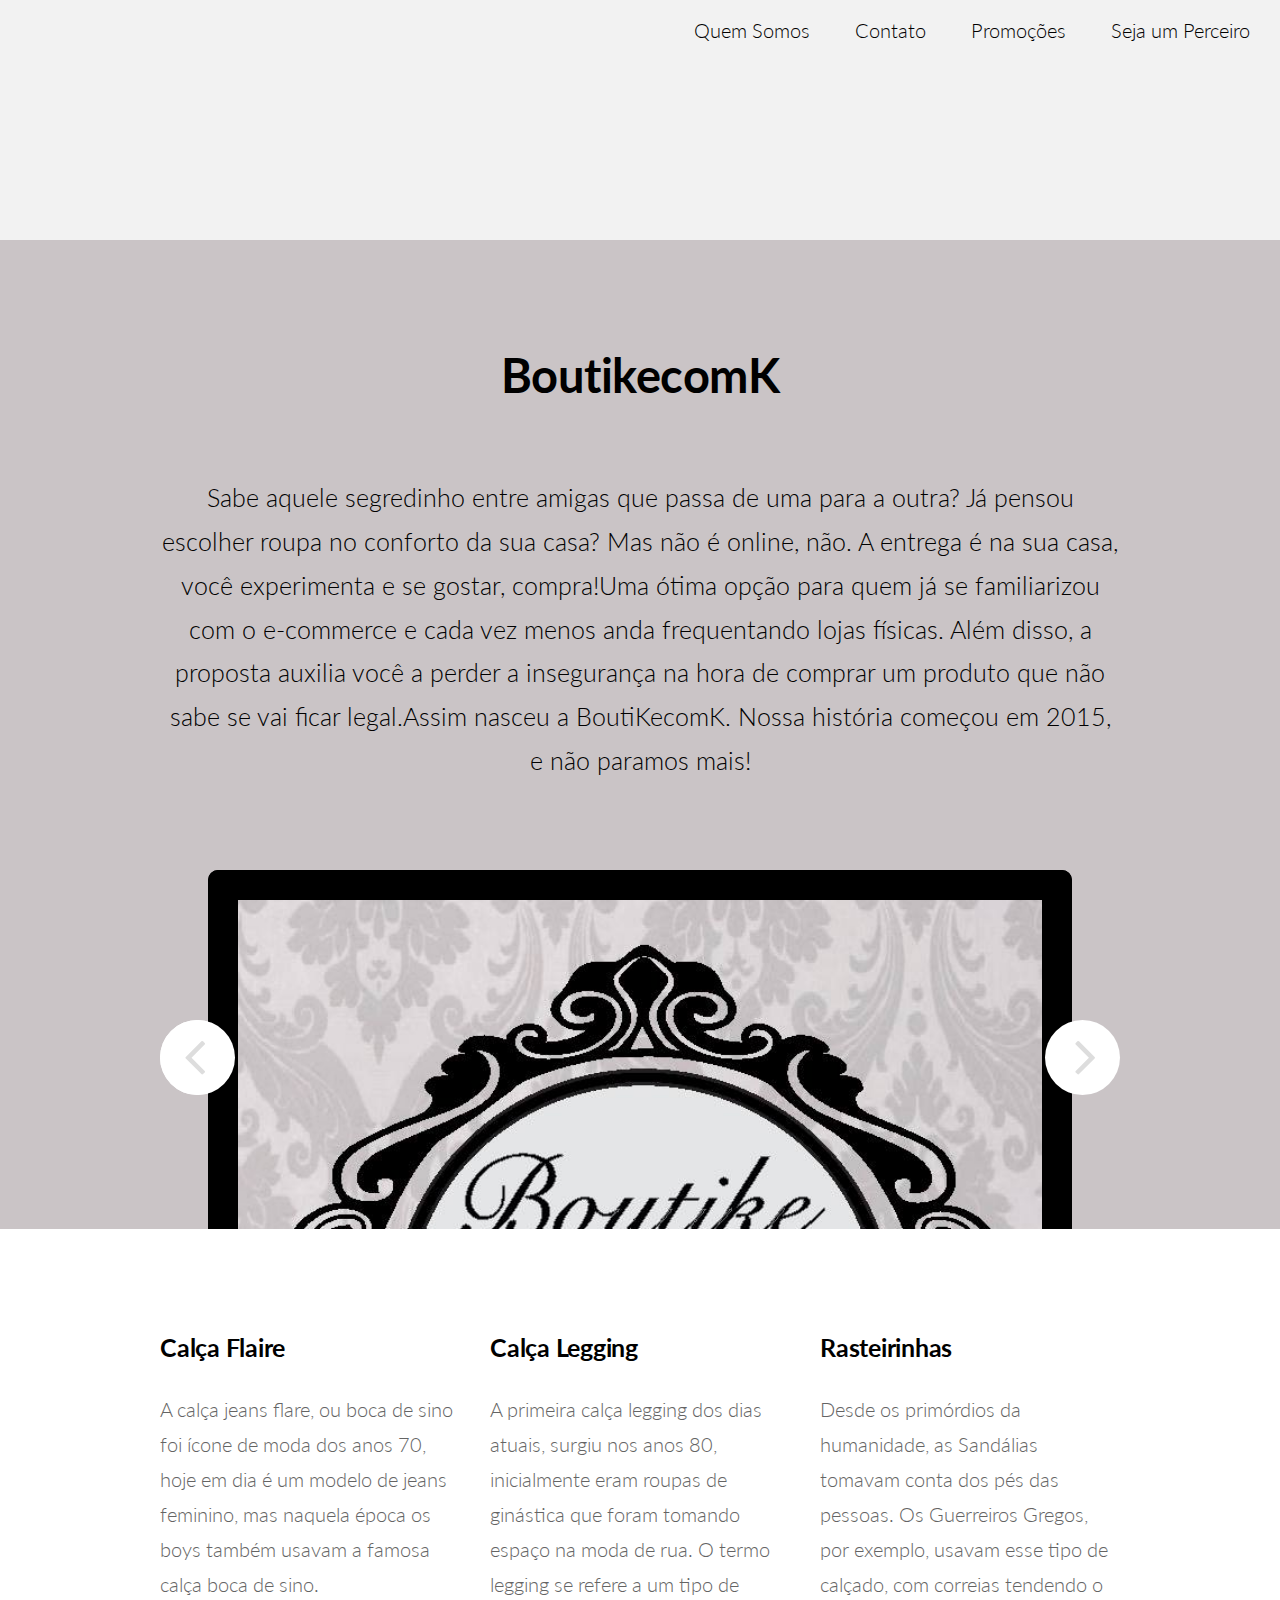
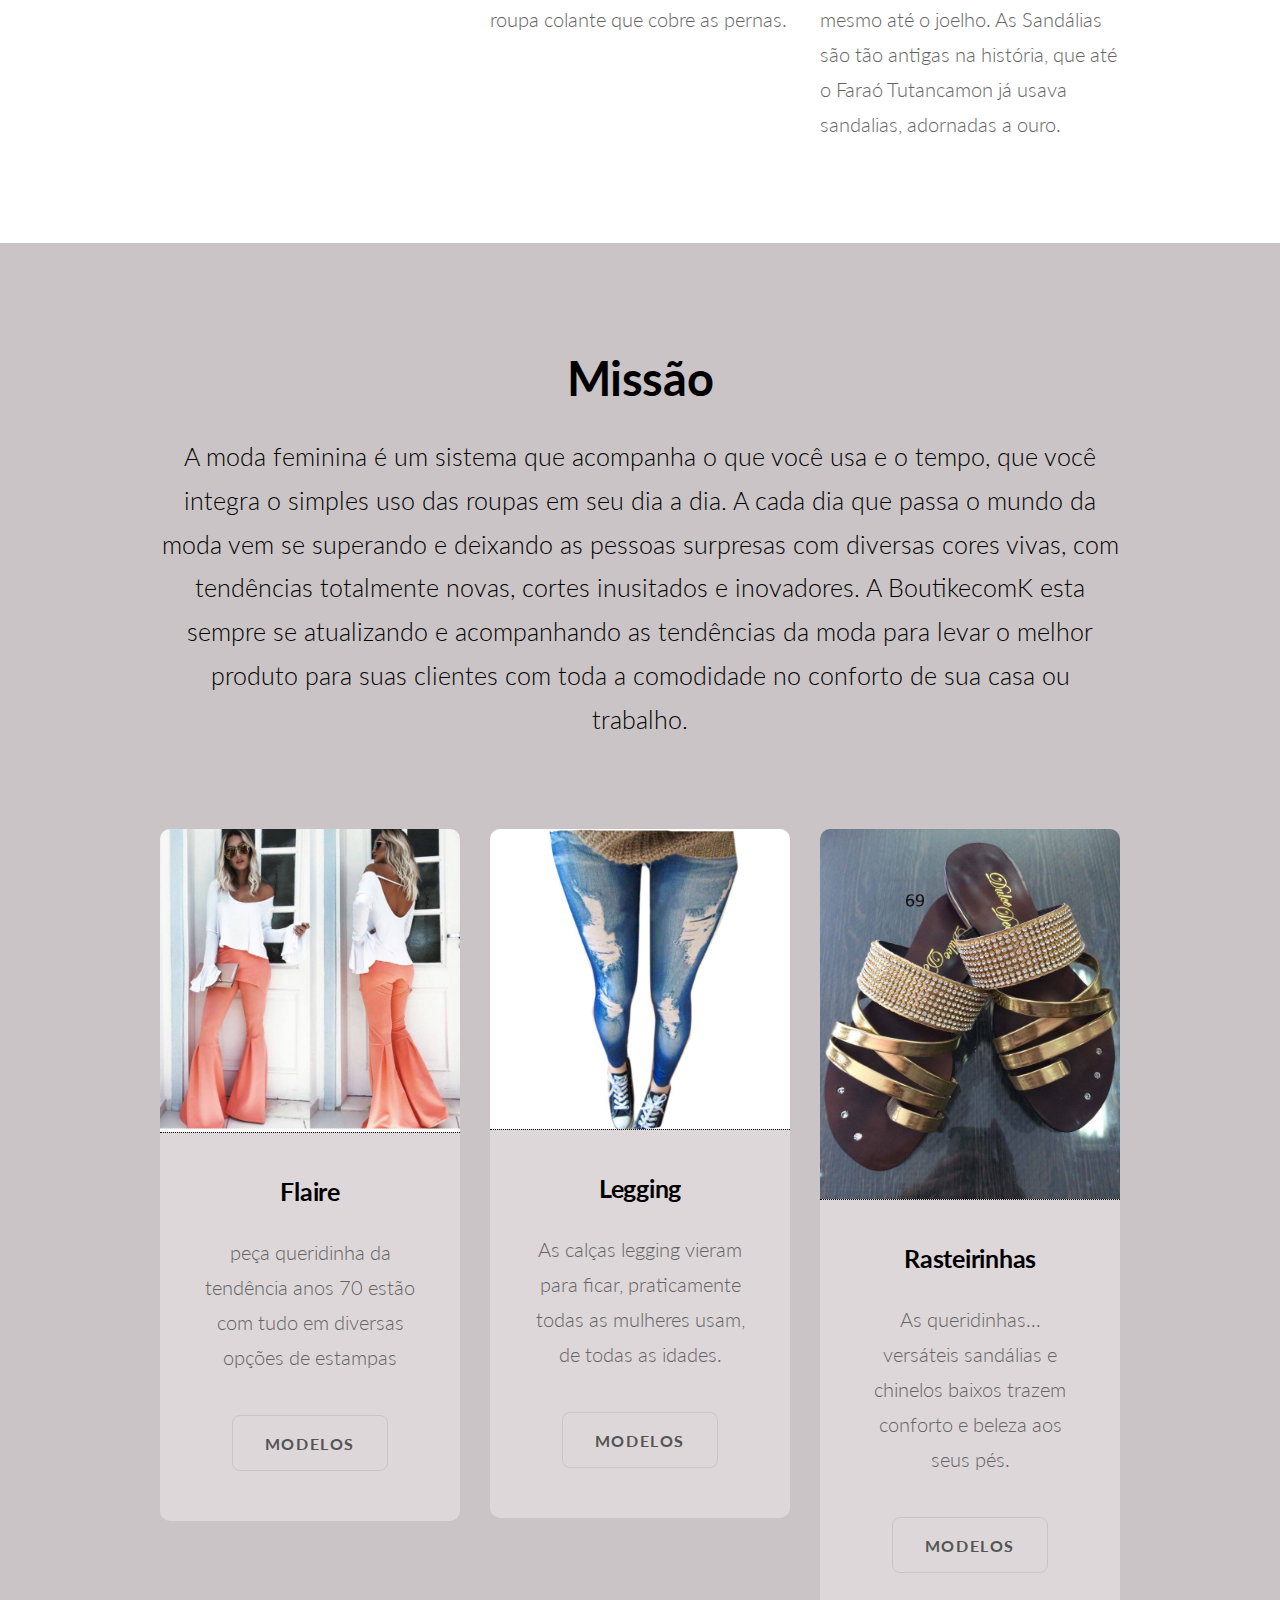
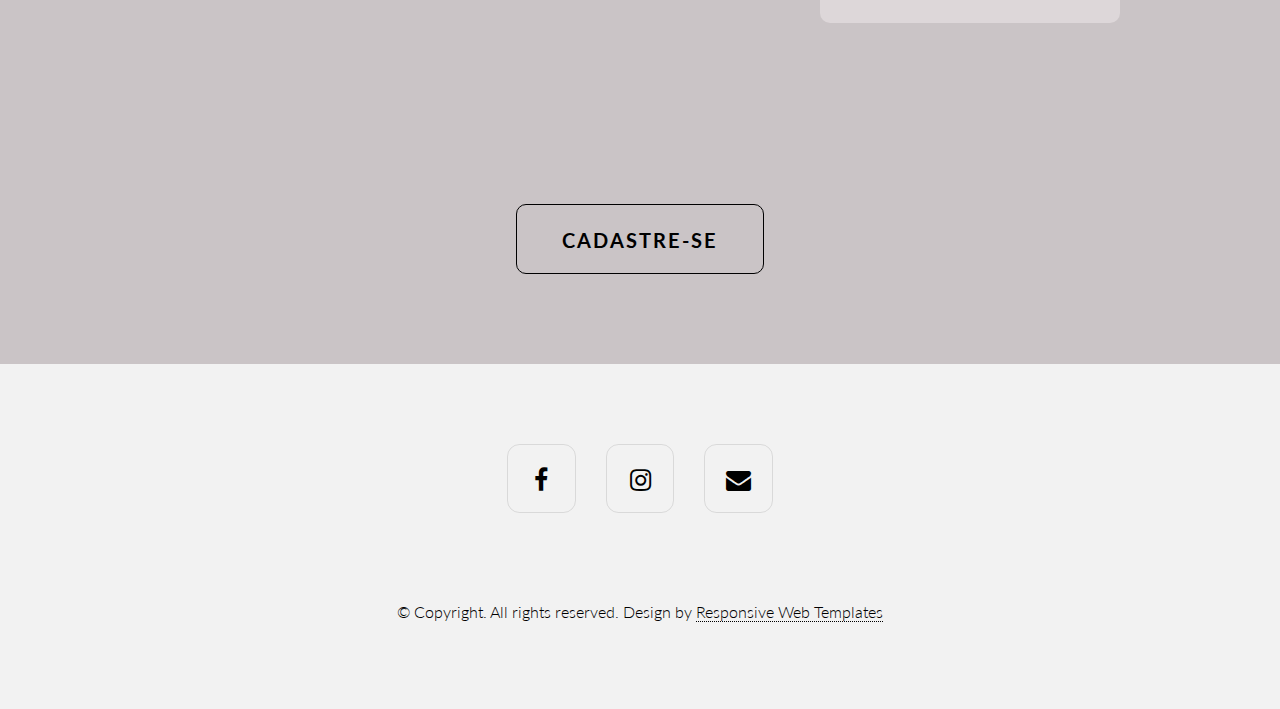
==== commit 01e8e638: "atualização index slide r js" ====
--- a/index.html
+++ b/index.html
@@ -17,8 +17,8 @@
 		<script src="js/init.js"></script>
 
 			<link rel="stylesheet" href="css/style.css" />
-			<link rel="stylesheet" href="http://cdnjs.cloudflare.com/ajax/libs/font-awesome/4.7.0/css/font-awesome.css"/>
-		
+			
+		    <link rel="stylesheet" href="https://cdnjs.cloudflare.com/ajax/libs/font-awesome/4.7.0/css/font-awesome.css" integrity="sha256-NuCn4IvuZXdBaFKJOAcsU2Q3ZpwbdFisd5dux4jkQ5w=" crossorigin="anonymous" />
 		<!--[if lte IE 9]><link rel="stylesheet" href="css/ie/v9.css" /><![endif]-->
 		<!--[if lte IE 8]><link rel="stylesheet" href="css/ie/v8.css" /><![endif]-->
 	</head>
@@ -67,6 +67,7 @@
 								</div>
 							</div>
 						</div>
+						<span class="nav-previous"></span>
 						<span class="nav-next"></span>
 					</div>
 				</div>
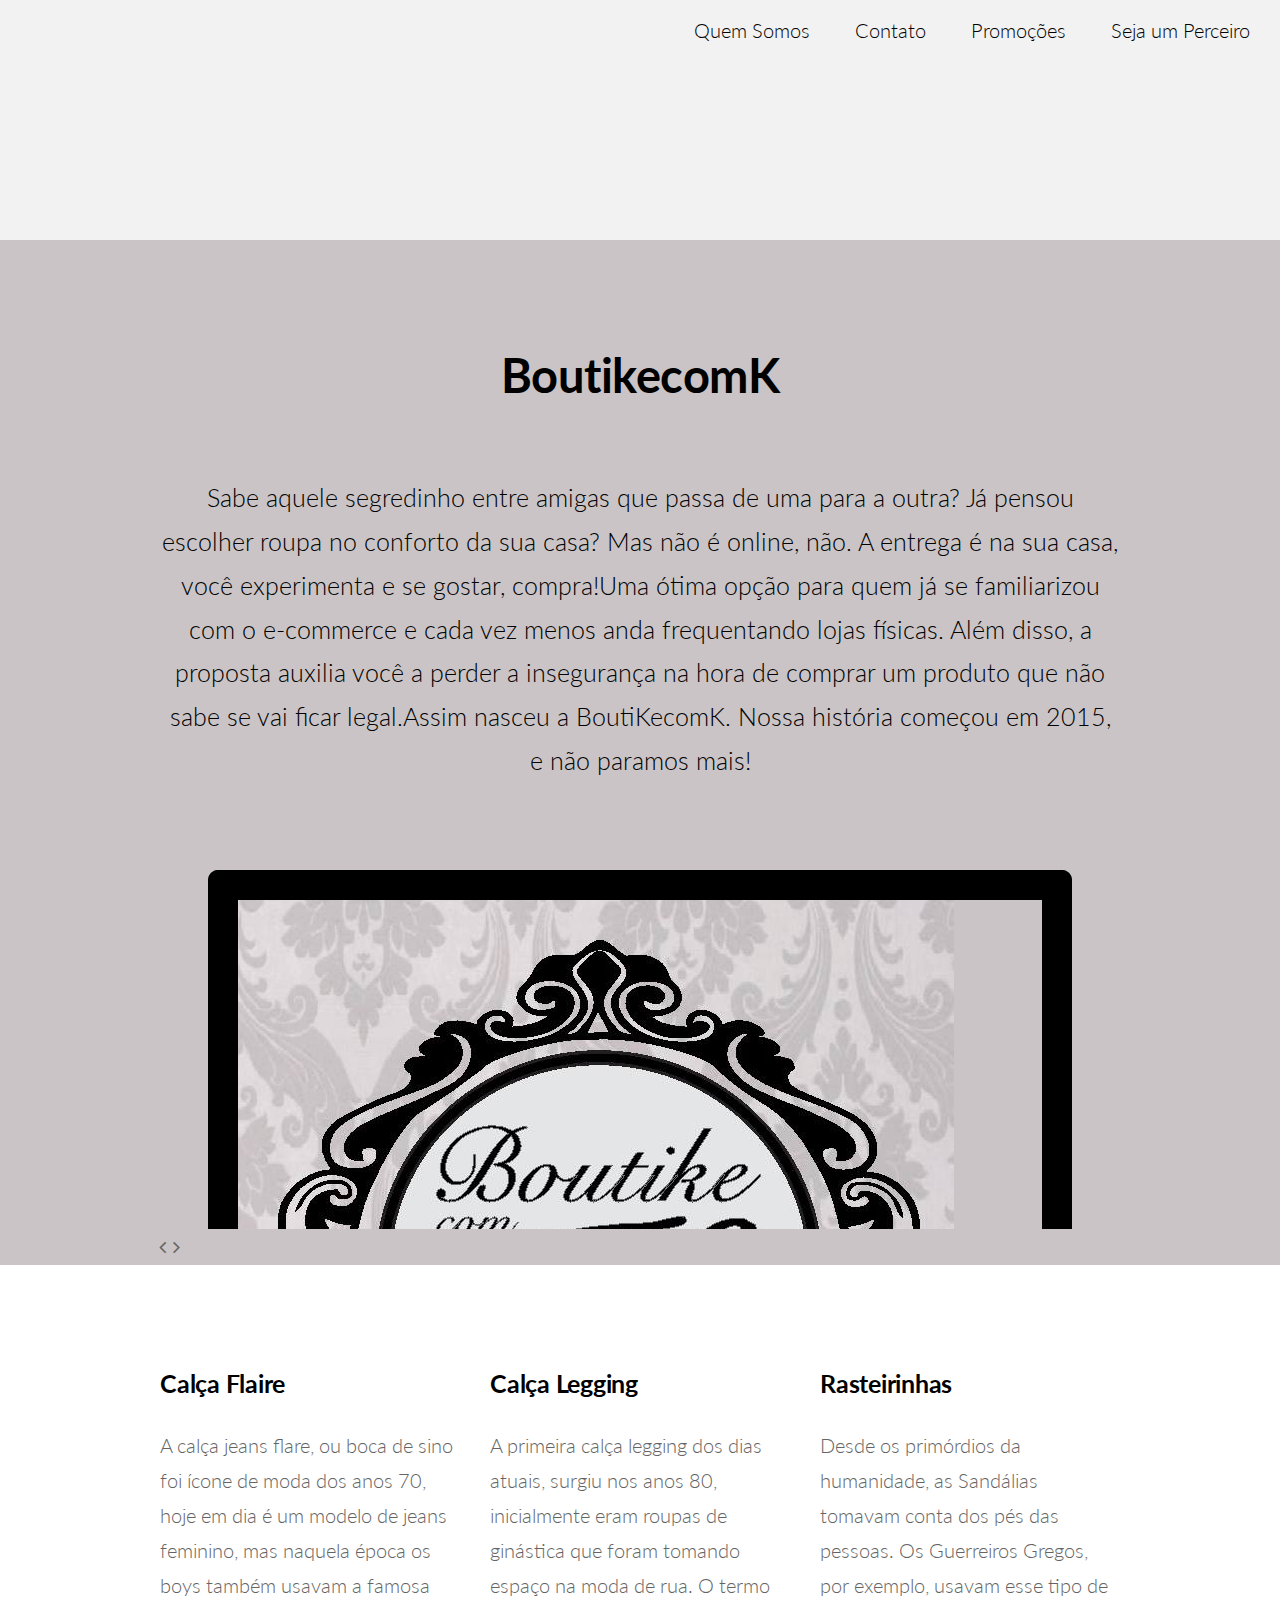
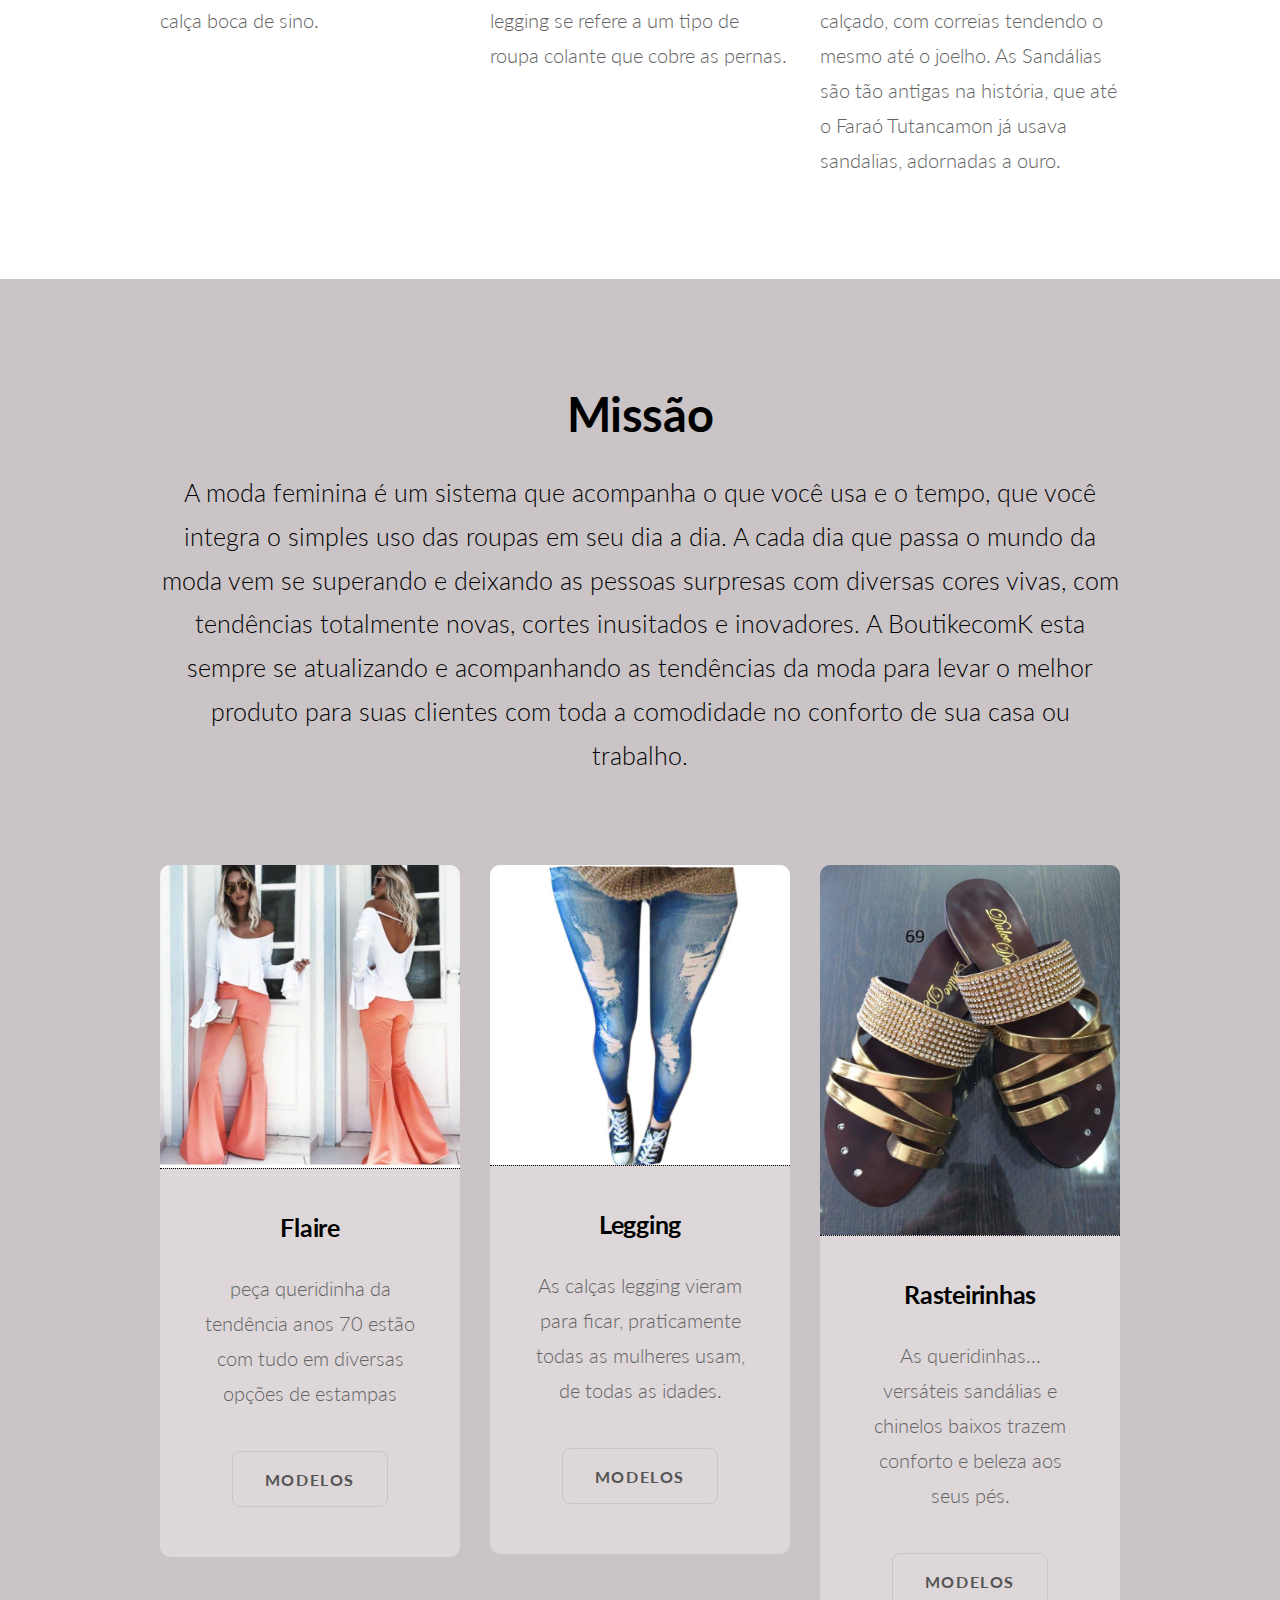
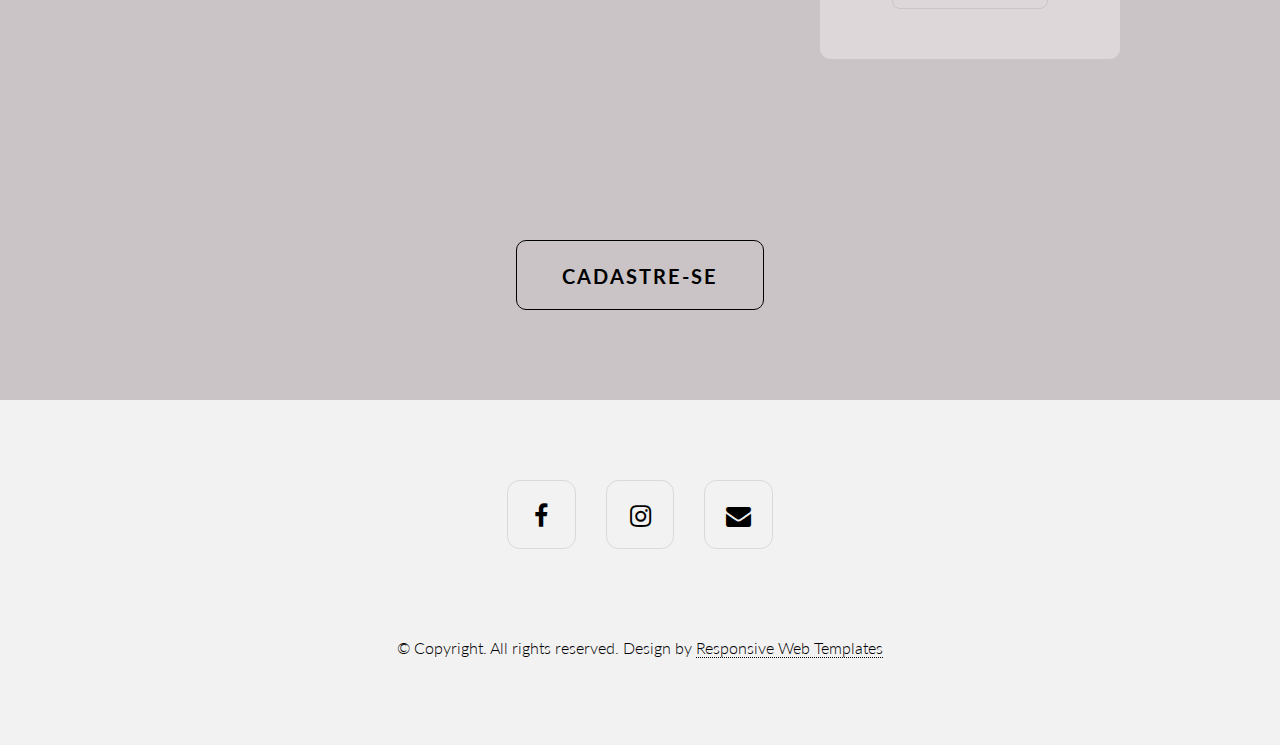
==== commit e1cf81cf: "slide" ====
--- a/index.html
+++ b/index.html
@@ -50,7 +50,7 @@
 
 					</header>
 					<div class="slider">
-						<span class="nav-previous"></span>
+						
 						<div class="viewer">
 							<div class="reel">
 								<div class="slide">
--- a/css/style.css
+++ b/css/style.css
@@ -941,11 +941,6 @@
 			border-color: #000000;
 		}
 
-		.slider .slide img {
-			border-radius: 0.375em;
-			display: block;
-			width: 100%;
-
 		}
 
 		.slider .nav-next,
@@ -953,7 +948,7 @@
 			text-decoration: none;
 			background: #fff;
 			border-radius: 100%;
-			color: #ddd;
+			color: #f2f2f2;
 			cursor: pointer;
 			display: block;
 			font-size: 3em;
@@ -1383,6 +1378,27 @@
 			font-size: 0.8em;
 		}
 
+
+
+
+
+
+
+
+
+
+
+
+
+
+
+
+
+
+
+
+
+
 @media screen and (max-width: 480px) {
     
 	/*
@@ -1450,7 +1466,7 @@
 
 		.slider .nav-next:before,
 		.slider .nav-previous:before {
-			display: block;
+			display: inline;
 			height: 2em;
 			line-height: 2em;
 			margin-top: -1em;
@@ -1577,7 +1593,7 @@
 
 
 .arara{
-	float: right;
+	float: left;
 	
 
 }		
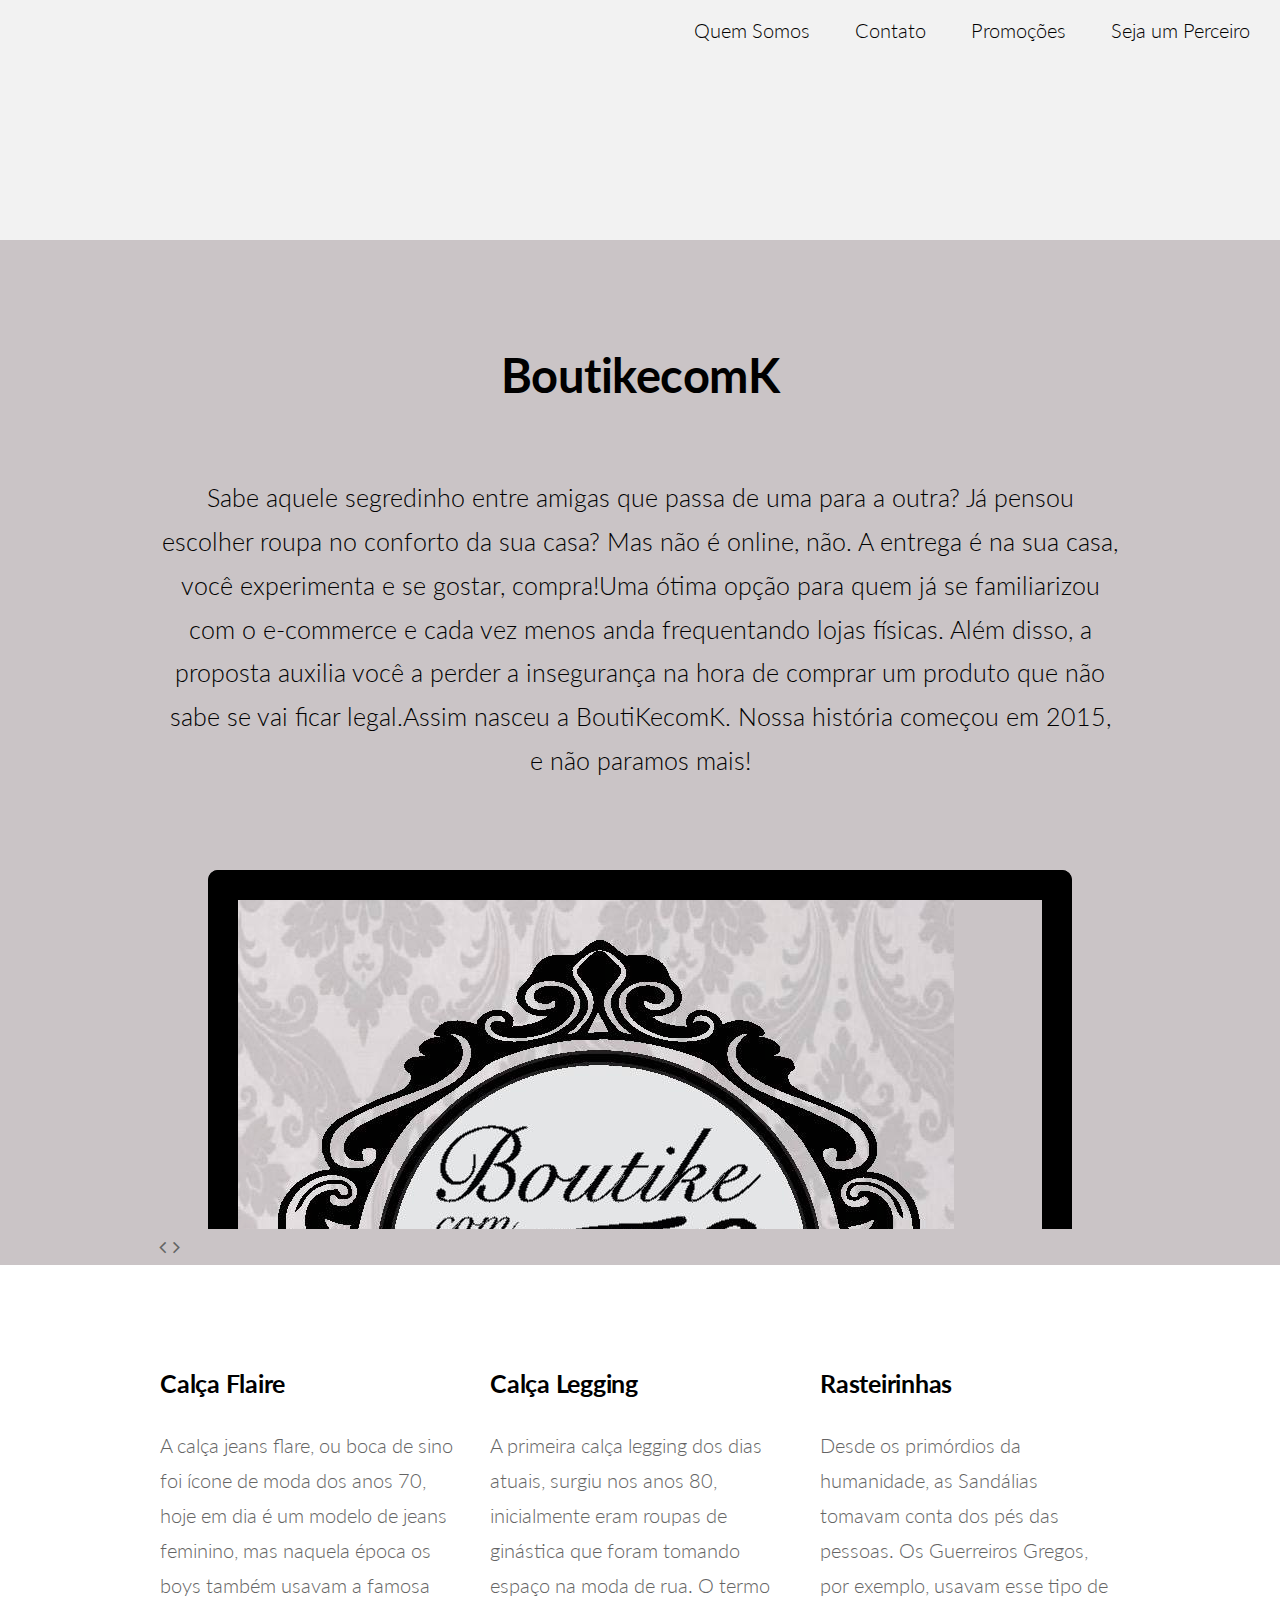
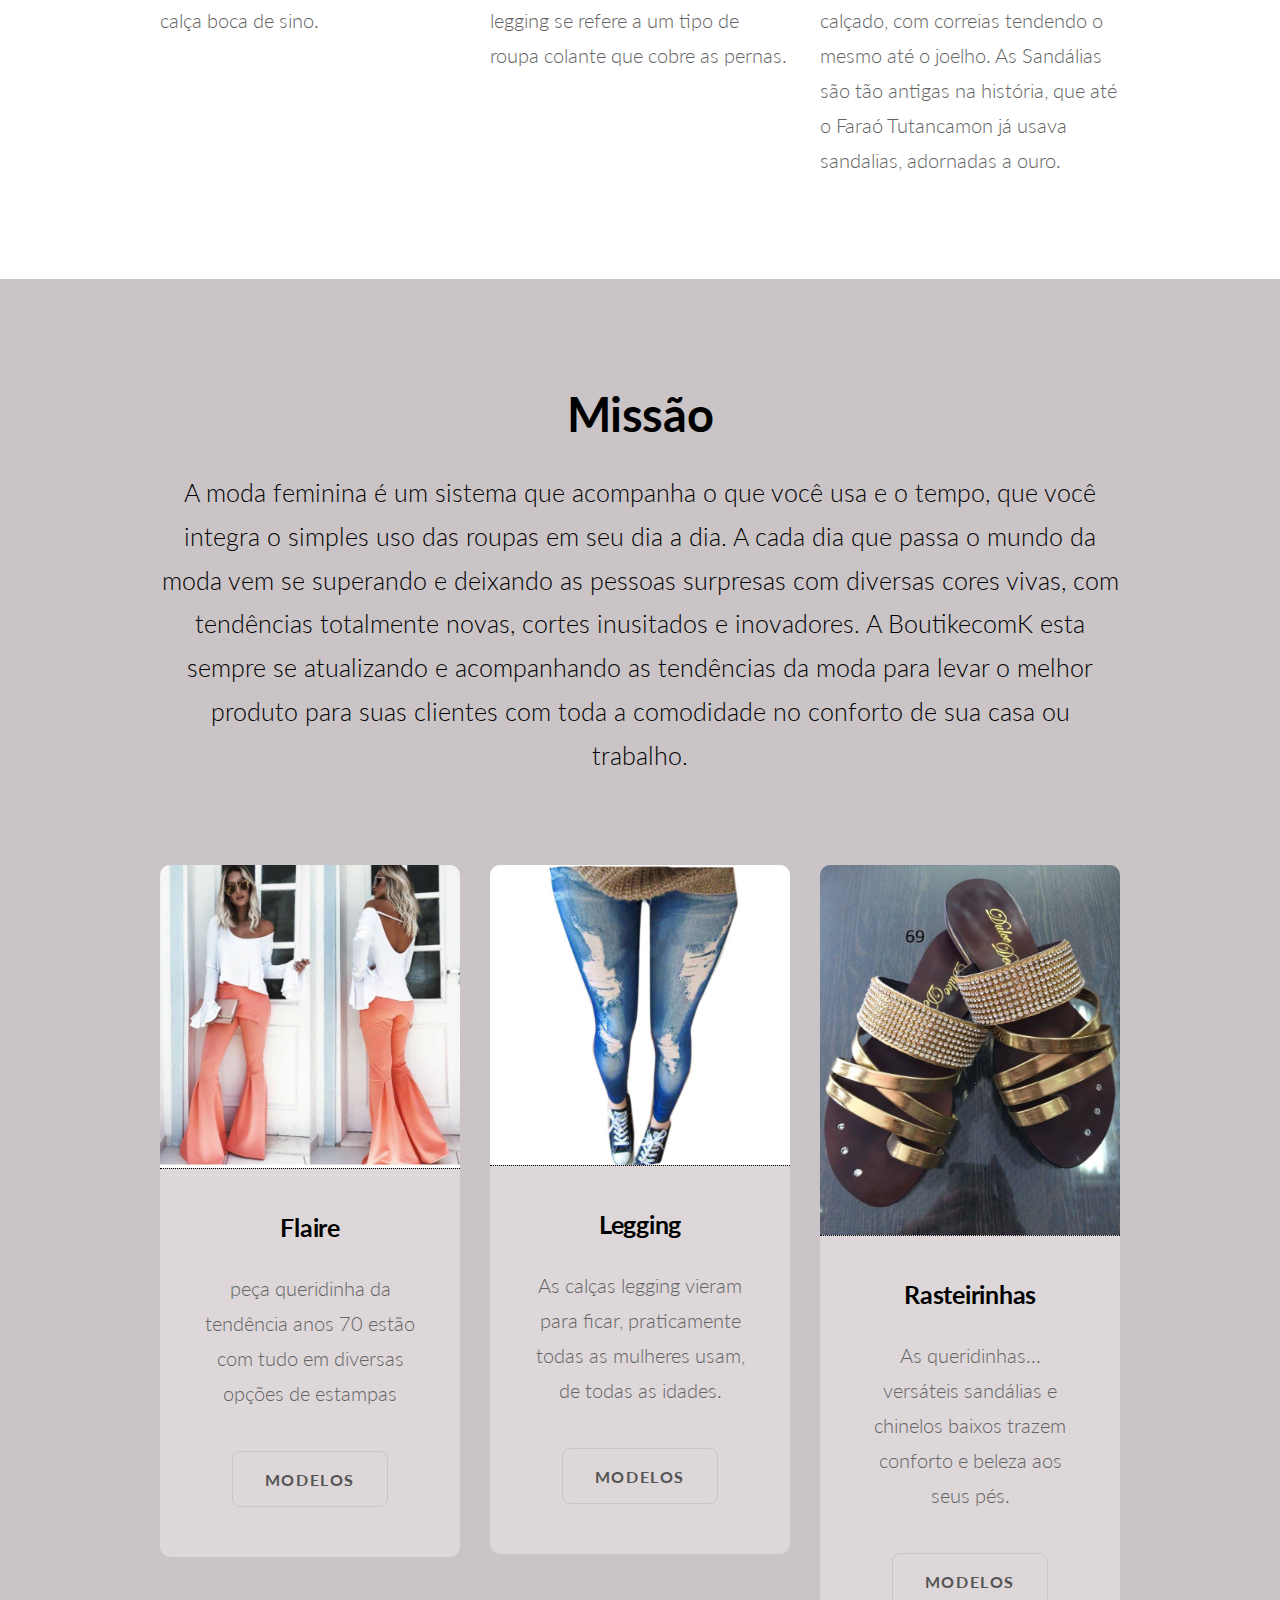
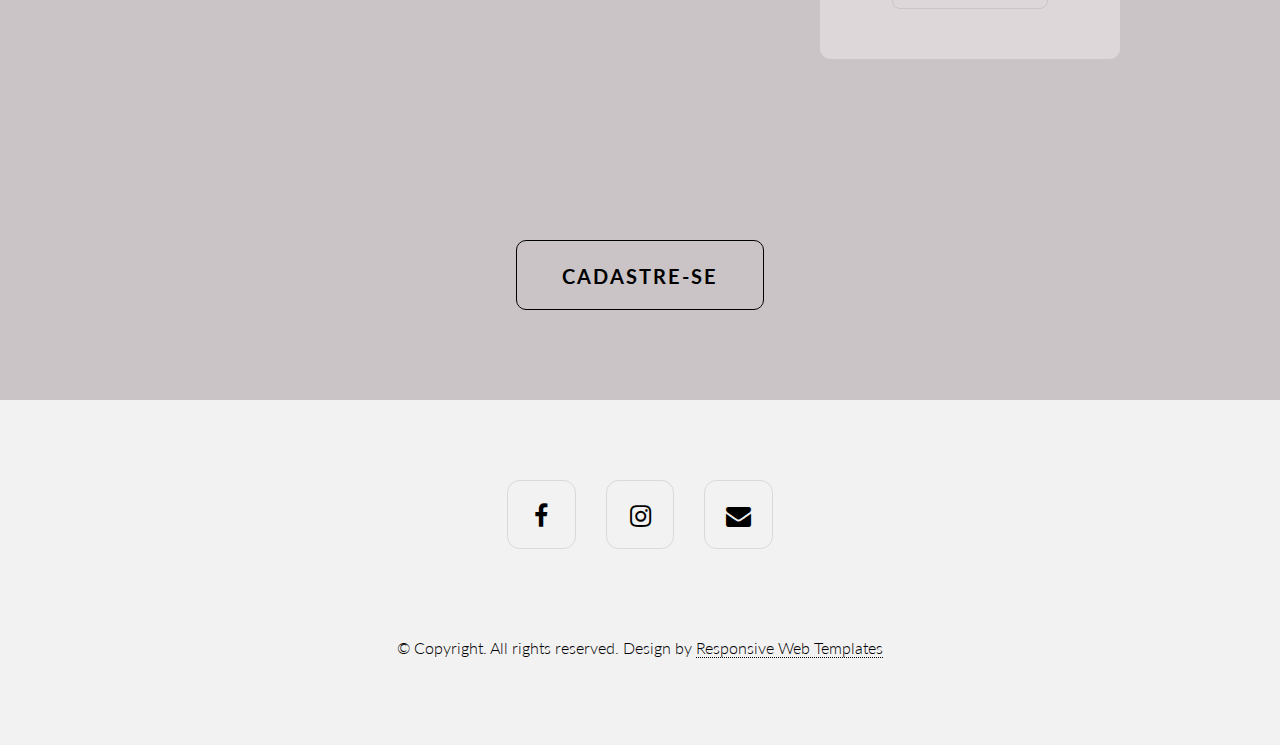
==== commit 5e5f80f5: "imagens" ====
--- a/index.html
+++ b/index.html
@@ -57,13 +57,22 @@
 									<img src="img/k.jpg" alt="" />
 								</div>
 								<div class="slide">
-									<img src="img/k1.jpg" alt="" />
+									<img src="img/f34.jpg" alt="" />
 								</div>
 								<div class="slide">
-									<img src="img/k2.jpg" alt="" />
+									<img src="img/f37.jpg" alt="" />
 								</div>
 								<div class="slide">
-									<img src="img/k3.jpg" alt="" />
+									<img src="img/f39.jpg" alt="" />
+								</div>
+								<div class="slide">
+									<img src="img/f48.jpg" alt="" />
+								</div>
+								<div class="slide">
+									<img src="img/f49.jpg" alt="" />
+								</div>
+								<div class="slide">
+									<img src="img/f44.jpg" alt="" />
 								</div>
 							</div>
 						</div>
--- a/css/style.css
+++ b/css/style.css
@@ -936,7 +936,7 @@
 			border: solid 1.5em #000000;
 			height: 30em;
 			margin: 0 auto;
-			overflow: hidden;
+			overflow: auto;
 			width: 90%;
 			border-color: #000000;
 		}
@@ -948,7 +948,7 @@
 			text-decoration: none;
 			background: #fff;
 			border-radius: 100%;
-			color: #f2f2f2;
+			color: white;
 			cursor: pointer;
 			display: block;
 			font-size: 3em;
@@ -1417,7 +1417,7 @@
 /* Section/Article */
 
 	header br {
-		display: none;
+		display: inline-block;
 	}
 
 /* Feature */
@@ -1445,7 +1445,7 @@
 
 	.slider .slide img {
 		border-radius: 0.375em;
-		display: block;
+		display:  inline-block;
 		width: 100%;
 	}
 
@@ -1453,7 +1453,7 @@
 	.slider .nav-previous {
 		background:#000000;
 		border-radius: 0;
-		color: #000000;
+		color: white;
 		height: 100%;
 		margin-top: 0;
 		top: 0;
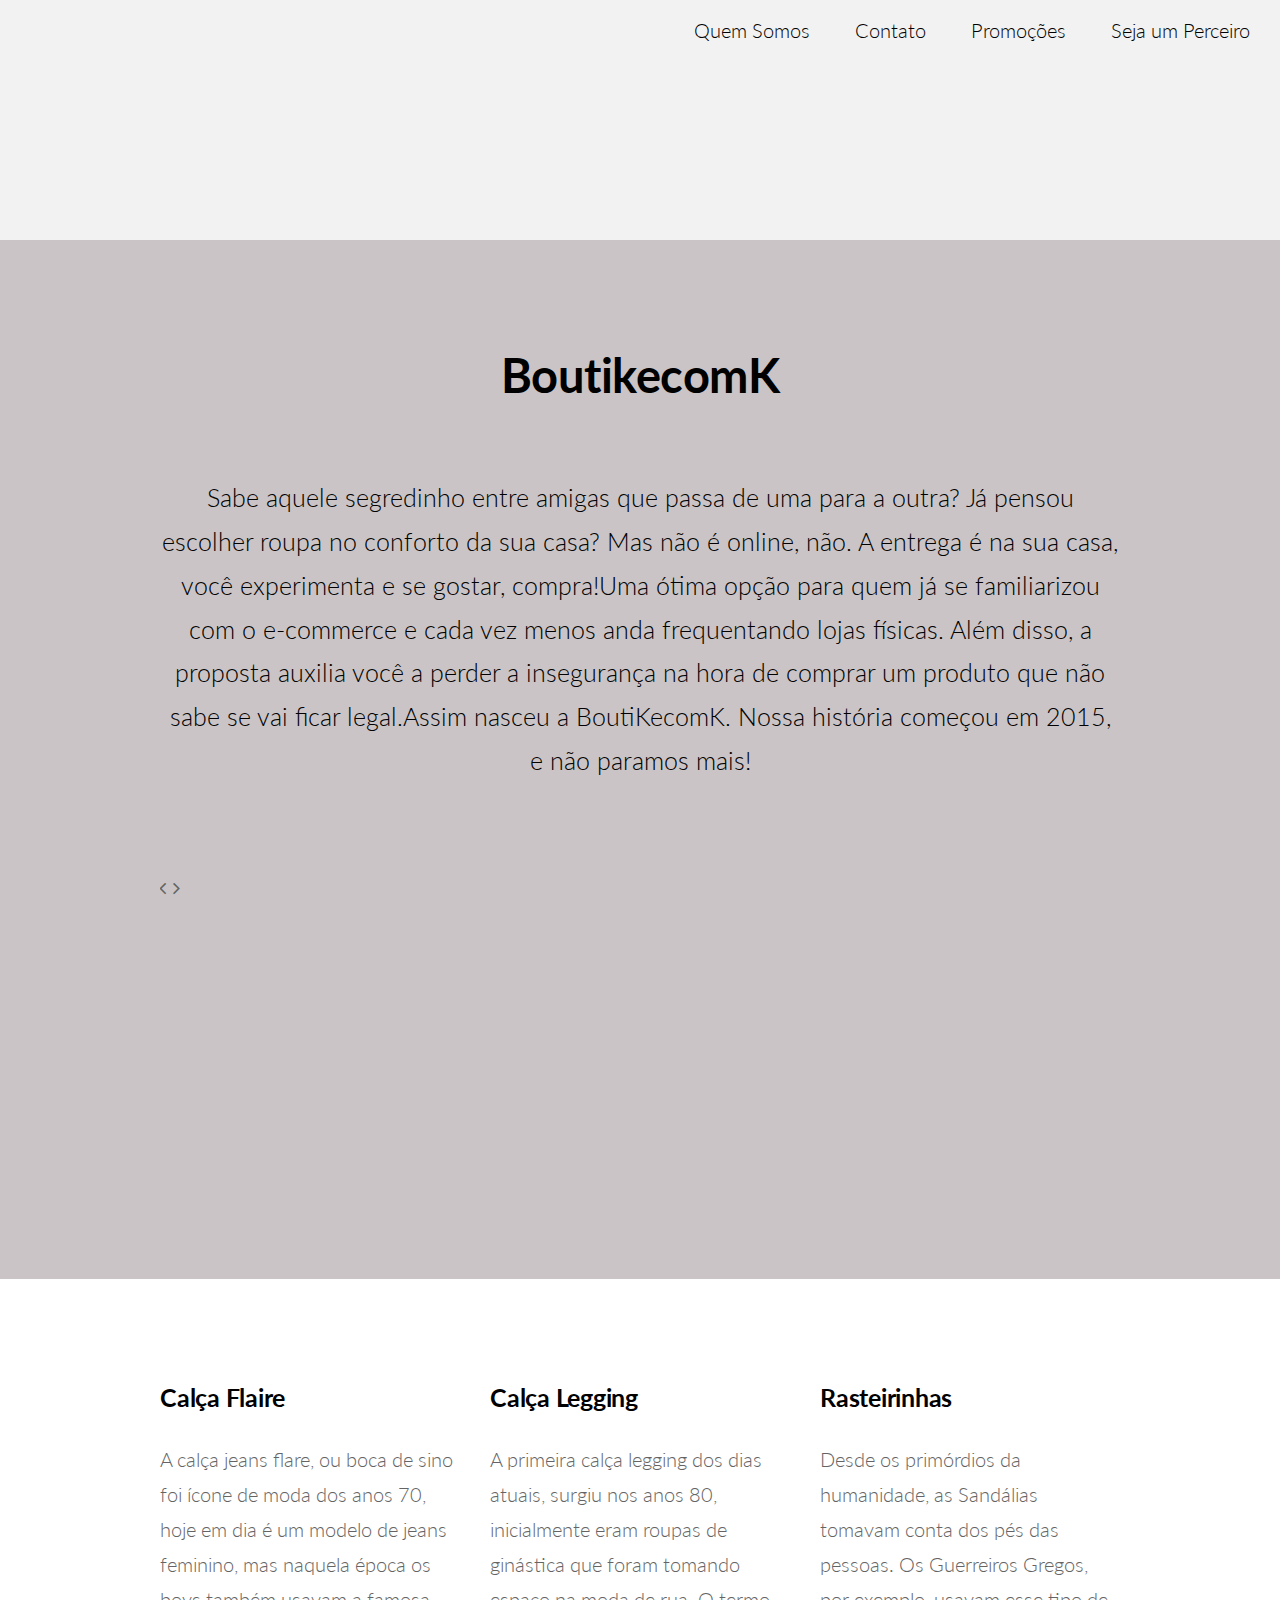
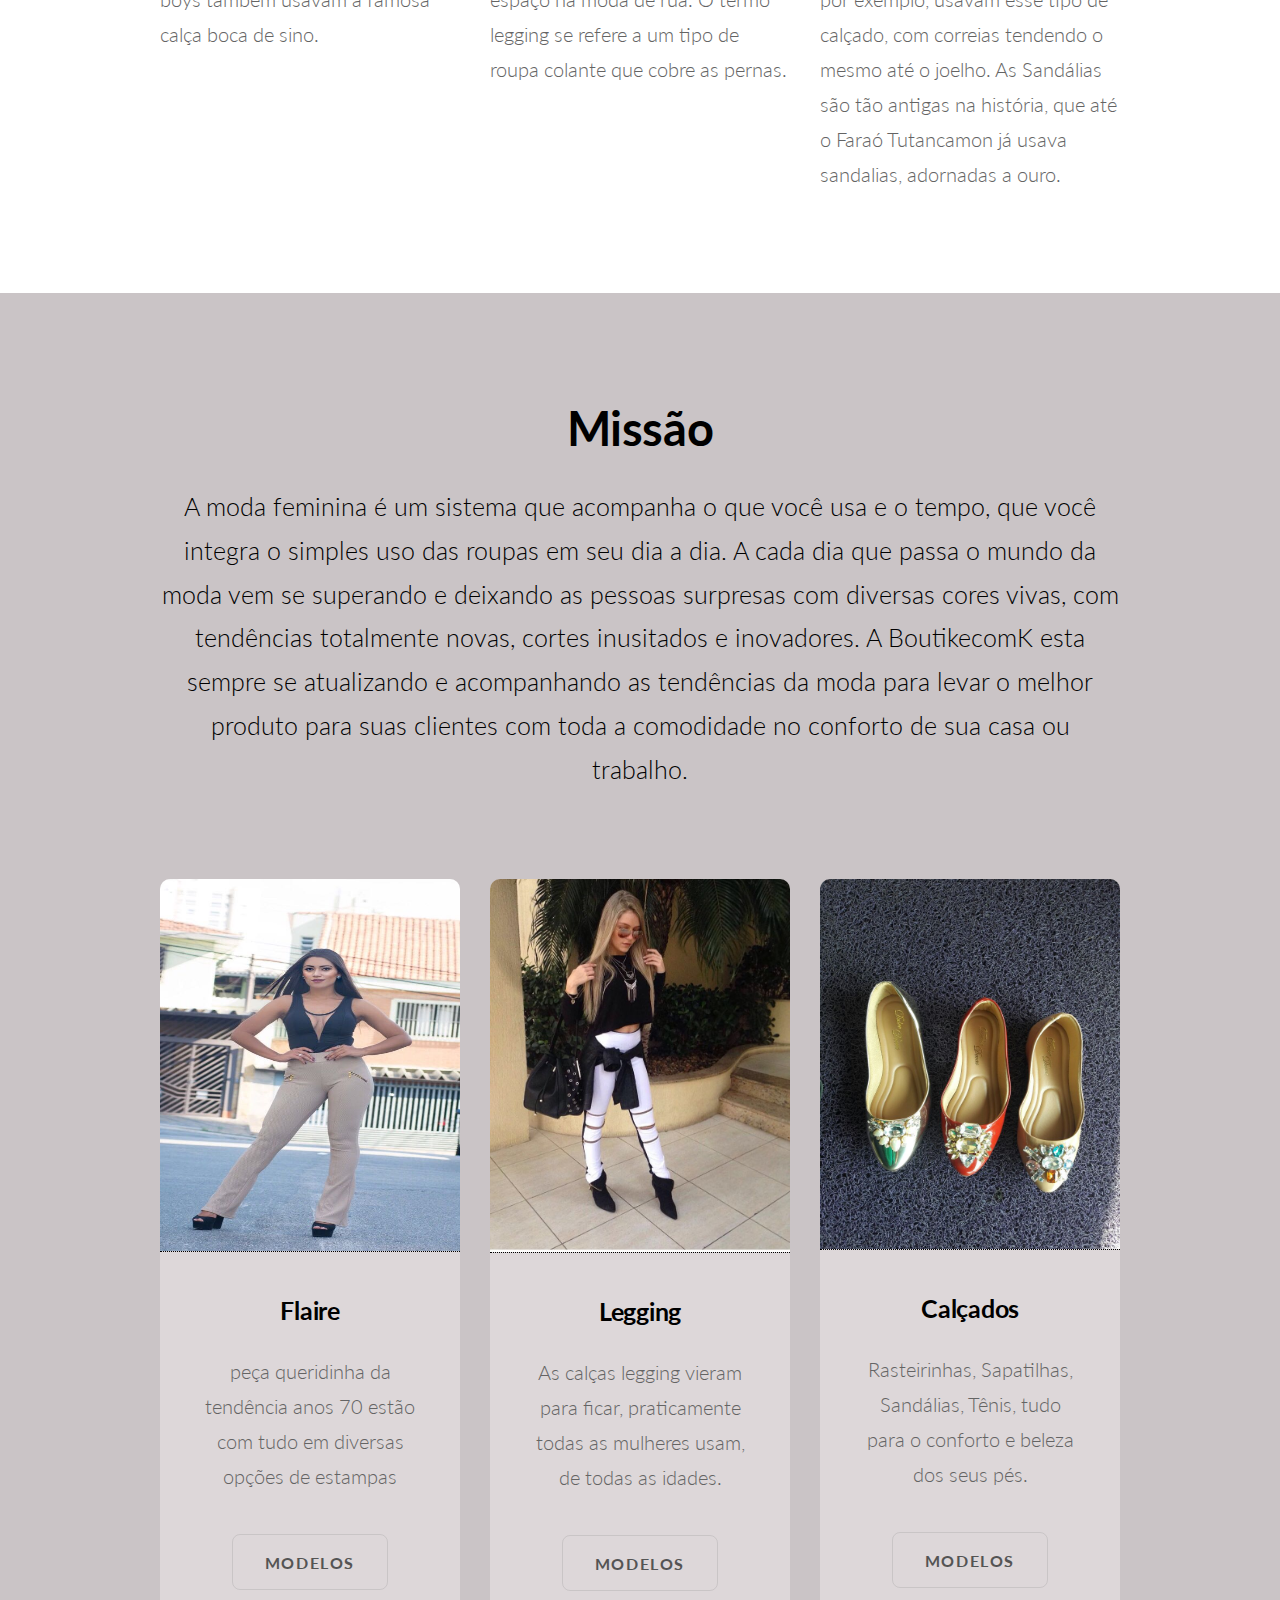
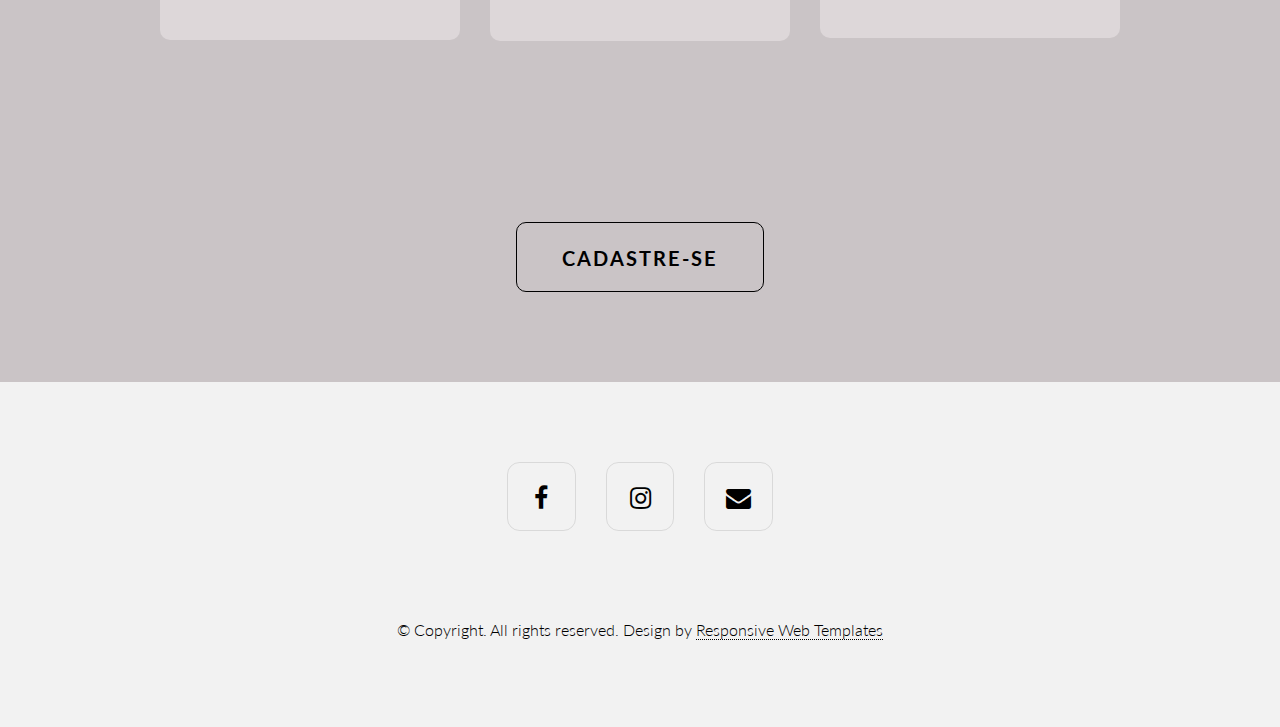
==== commit 93ce10e2: "adicionadas fotos e valores na pagina legging" ====
--- a/index.html
+++ b/index.html
@@ -54,28 +54,19 @@
 						<div class="viewer">
 							<div class="reel">
 								<div class="slide">
-									<img src="img/k.jpg" alt="" />
+									<img src="img/bou.jpeg" alt="" />
 								</div>
 								<div class="slide">
-									<img src="img/f34.jpg" alt="" />
+									<img src="img/f49.jpeg" alt="" />
 								</div>
 								<div class="slide">
-									<img src="img/f37.jpg" alt="" />
+									<img src="img/f37.jpeg" alt="" />
 								</div>
 								<div class="slide">
-									<img src="img/f39.jpg" alt="" />
+									<img src="img/f14.jpeg" alt="" />
 								</div>
-								<div class="slide">
-									<img src="img/f48.jpg" alt="" />
-								</div>
-								<div class="slide">
-									<img src="img/f49.jpg" alt="" />
-								</div>
-								<div class="slide">
-									<img src="img/f44.jpg" alt="" />
-								</div>
-							</div>
-						</div>
+								
+		     		</div>
 						<span class="nav-previous"></span>
 						<span class="nav-next"></span>
 					</div>
@@ -125,17 +116,18 @@
 					<div class="row">
 						<div class="4u 6u(2) 12u$(3)">
 							<article class="box post">
-								<a href="#" class="image fit"><img src="img/k1.jpg" alt=""/></a>
+								<a href="#" class="image fit"><img src="img/f2.jpeg" width="300px" height="372px" alt=""/></a>
 								<h3>Flaire</h3>
 								<p> peça queridinha da tendência anos 70 estão com tudo em diversas opções de estampas</p>
 								<ul class="actions">
 									<li><a href="modelosflaire.html" class="button">Modelos</a></li>
 								</ul>
 							</article>
+
 						</div>
 						<div class="4u 6u$(2) 12u$(3)">
 							<article class="box post">
-								<a href="#" class="image fit"><img src="img/lg.jpg" alt="" /></a>
+								<a href="#" class="image fit"><img src="img/l5.jpeg" alt="" /></a>
 								<h3>Legging</h3>
 								<p>As calças legging vieram para ficar, praticamente todas as mulheres usam, de todas as idades. </p>
 								<ul class="actions">
@@ -145,9 +137,9 @@
 						</div>
 						<div class="4u$ 6u(2) 12u$(3)">
 							<article class="box post">
-								<a href="#" class="image fit"><img src="img/k5.jpg" width="300px" height="370px" alt="" /></a>
-								<h3>Rasteirinhas</h3>
-								<p>As queridinhas... versáteis sandálias e chinelos baixos trazem conforto e beleza aos seus pés.</p>
+								<a href="#" class="image fit"><img src="img/s1.jpeg" width="300px" height="370px" alt="" /></a>
+								<h3>Calçados</h3>
+								<p>Rasteirinhas, Sapatilhas, Sandálias, Tênis, tudo para o conforto e beleza dos seus pés.</p>
 								<ul class="actions">
 									<li><a href="modelosras.html" class="button">Modelos</a></li>
 								</ul>
--- a/css/style.css
+++ b/css/style.css
@@ -96,6 +96,8 @@
 	h5 {
 		font-size: 0.9em;
 		line-height: 1.5em;
+		color: red;
+		font-family: 'Kumar One';
 	}
 
 	h6 {
@@ -602,6 +604,7 @@
 					}
 
 		ul.actions {
+
 			cursor: default;
 			list-style: none;
 			padding-left: 0;
@@ -925,20 +928,20 @@
 
 /* Slider */
 
+   
+  
 	.slider {
-		position: relative;
+		position: middle;
 
 	}
 
 		.slider .viewer {
-			position: relative;
-			border-radius: 0.5em;
-			border: solid 1.5em #000000;
+			position: relative;					
 			height: 30em;
-			margin: 0 auto;
-			overflow: auto;
-			width: 90%;
-			border-color: #000000;
+			
+			overflow: ;
+			width: 50em;
+			
 		}
 
 		}
@@ -1439,13 +1442,13 @@
 /* Slider */
 
 	.slider .viewer {
-		border-width: 1em;
+		border-width: 2em;
 		width: 100%;
 	}
 
 	.slider .slide img {
 		border-radius: 0.375em;
-		display:  inline-block;
+		display:  block;
 		width: 100%;
 	}
 
@@ -1459,19 +1462,19 @@
 		top: 0;
 		vertical-align: bottom;
 		width: 100%;
-		z-index: 1;
+		z-index: 2;
 
 
 		}
 
 		.slider .nav-next:before,
 		.slider .nav-previous:before {
-			display: inline;
+			display: block;
 			height: 2em;
 			line-height: 2em;
 			margin-top: -1em;
 			padding: 0 1em;
-			top: 50%;
+			top: 80%;
 			width: 100%;
 		}
 
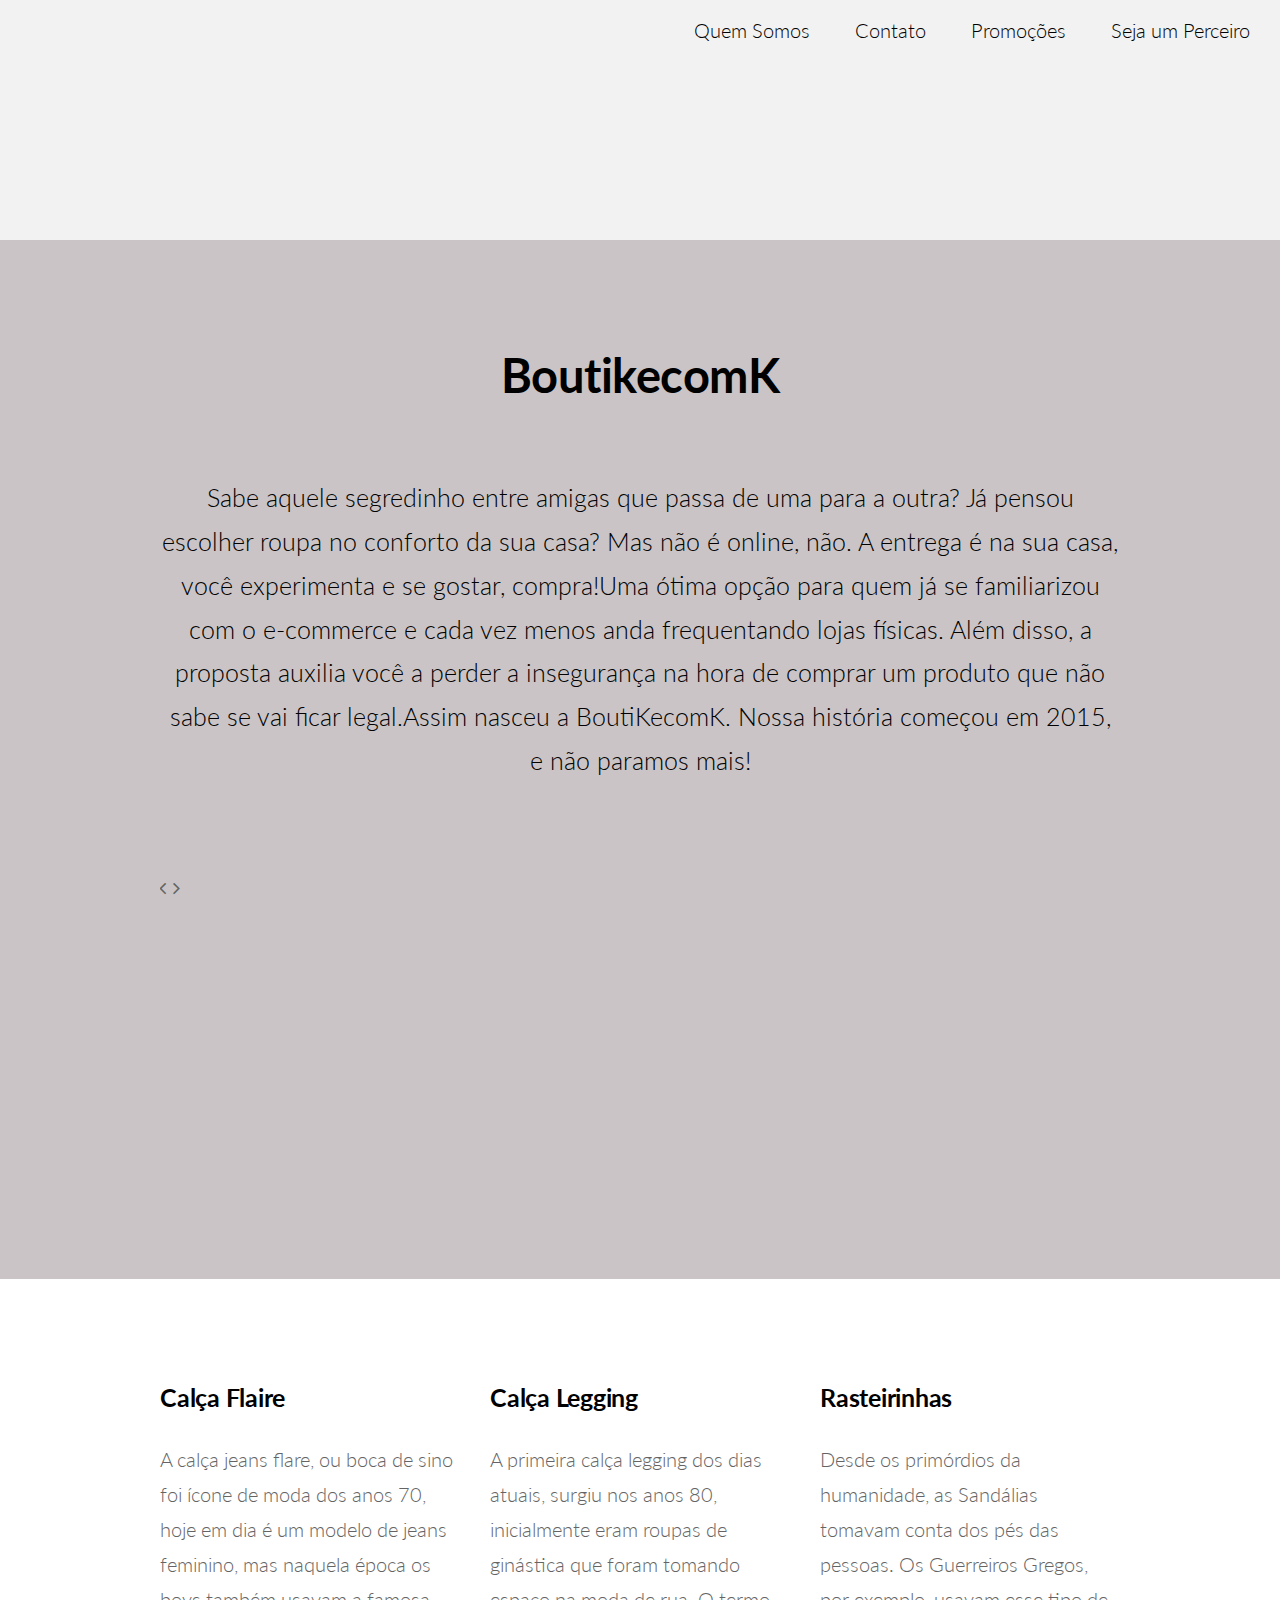
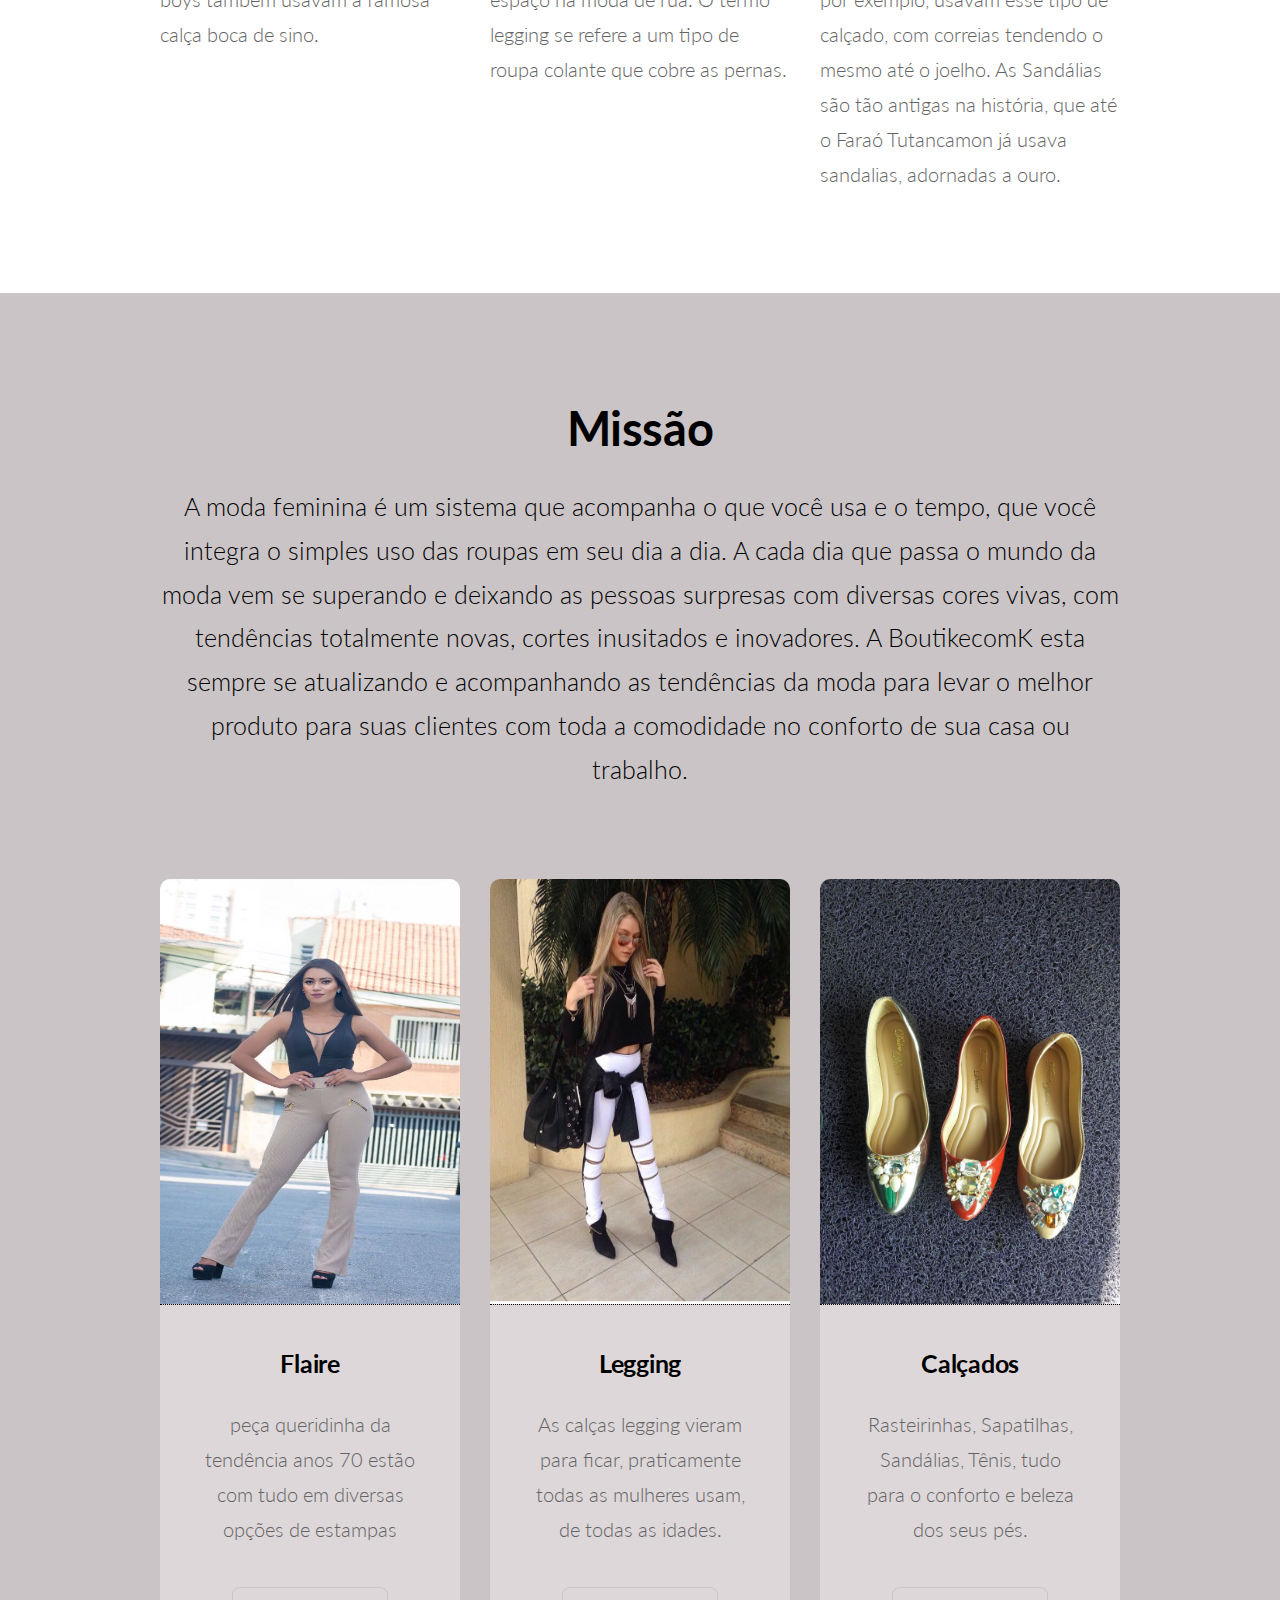
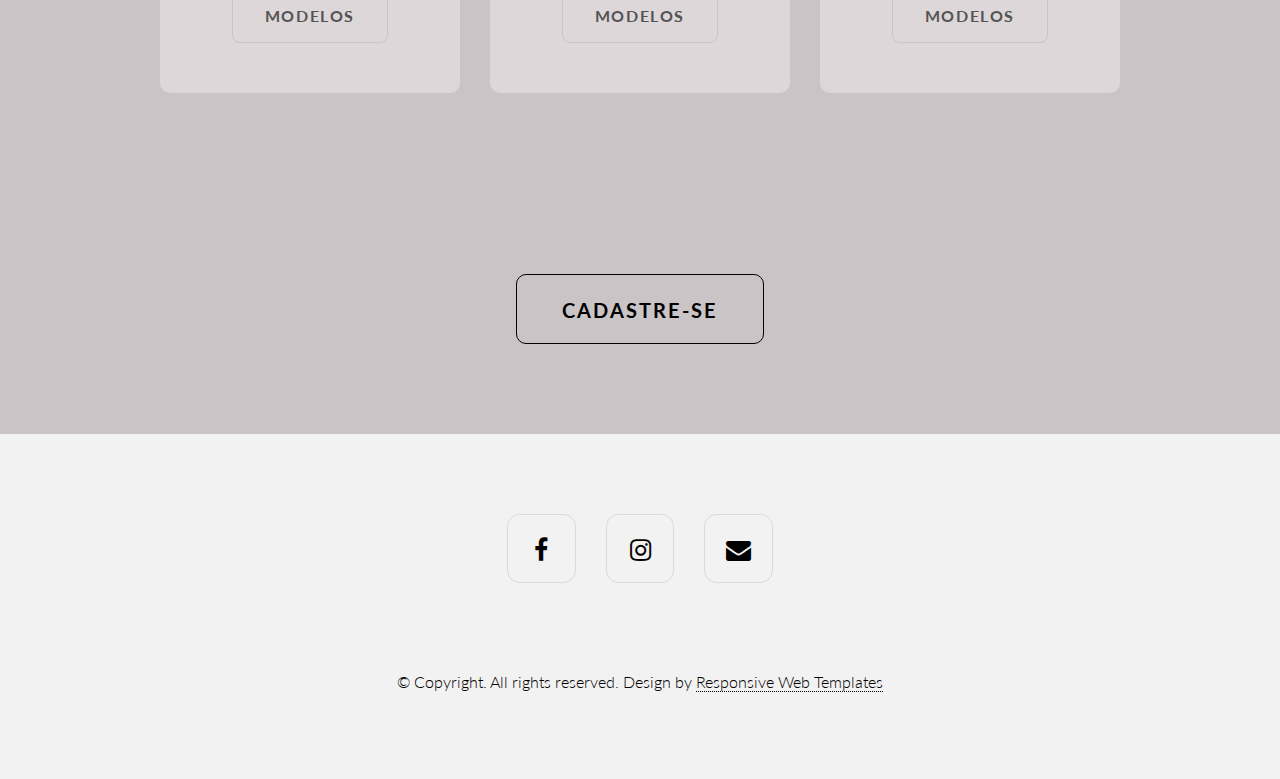
==== commit c2d3c9e5: "Alteração de valores e imagens" ====
--- a/index.html
+++ b/index.html
@@ -22,7 +22,7 @@
 		<!--[if lte IE 9]><link rel="stylesheet" href="css/ie/v9.css" /><![endif]-->
 		<!--[if lte IE 8]><link rel="stylesheet" href="css/ie/v8.css" /><![endif]-->
 	</head>
-	<body class="landing">
+	<body class="landing">  
              
 		<!-- Header -->
 			<header id="header" class="alt skel-layers-fixed">
@@ -116,7 +116,7 @@
 					<div class="row">
 						<div class="4u 6u(2) 12u$(3)">
 							<article class="box post">
-								<a href="#" class="image fit"><img src="img/f2.jpeg" width="300px" height="372px" alt=""/></a>
+								<a href="#" class="image fit"><img src="img/f2.jpeg" width="342px" height="425px" alt=""/></a>
 								<h3>Flaire</h3>
 								<p> peça queridinha da tendência anos 70 estão com tudo em diversas opções de estampas</p>
 								<ul class="actions">
@@ -127,7 +127,7 @@
 						</div>
 						<div class="4u 6u$(2) 12u$(3)">
 							<article class="box post">
-								<a href="#" class="image fit"><img src="img/l5.jpeg" alt="" /></a>
+								<a href="#" class="image fit"><img src="img/l5.jpeg" width="342px" height="425px" alt="" /></a>
 								<h3>Legging</h3>
 								<p>As calças legging vieram para ficar, praticamente todas as mulheres usam, de todas as idades. </p>
 								<ul class="actions">
@@ -137,7 +137,7 @@
 						</div>
 						<div class="4u$ 6u(2) 12u$(3)">
 							<article class="box post">
-								<a href="#" class="image fit"><img src="img/s1.jpeg" width="300px" height="370px" alt="" /></a>
+								<a href="#" class="image fit"><img src="img/s1.jpeg" width="342px" height="425px" alt="" /></a>
 								<h3>Calçados</h3>
 								<p>Rasteirinhas, Sapatilhas, Sandálias, Tênis, tudo para o conforto e beleza dos seus pés.</p>
 								<ul class="actions">
--- a/css/style.css
+++ b/css/style.css
@@ -1413,8 +1413,12 @@
 		font-size: 12pt;
 	}
 
-	h2 br, h3 br, h4 br, h5 br, h6 br {
+	h2 br, h3 br, h4 br, h6 br {
 		display: none;
+}
+	h5 {
+	color: red;
+
 	}
 
 /* Section/Article */
